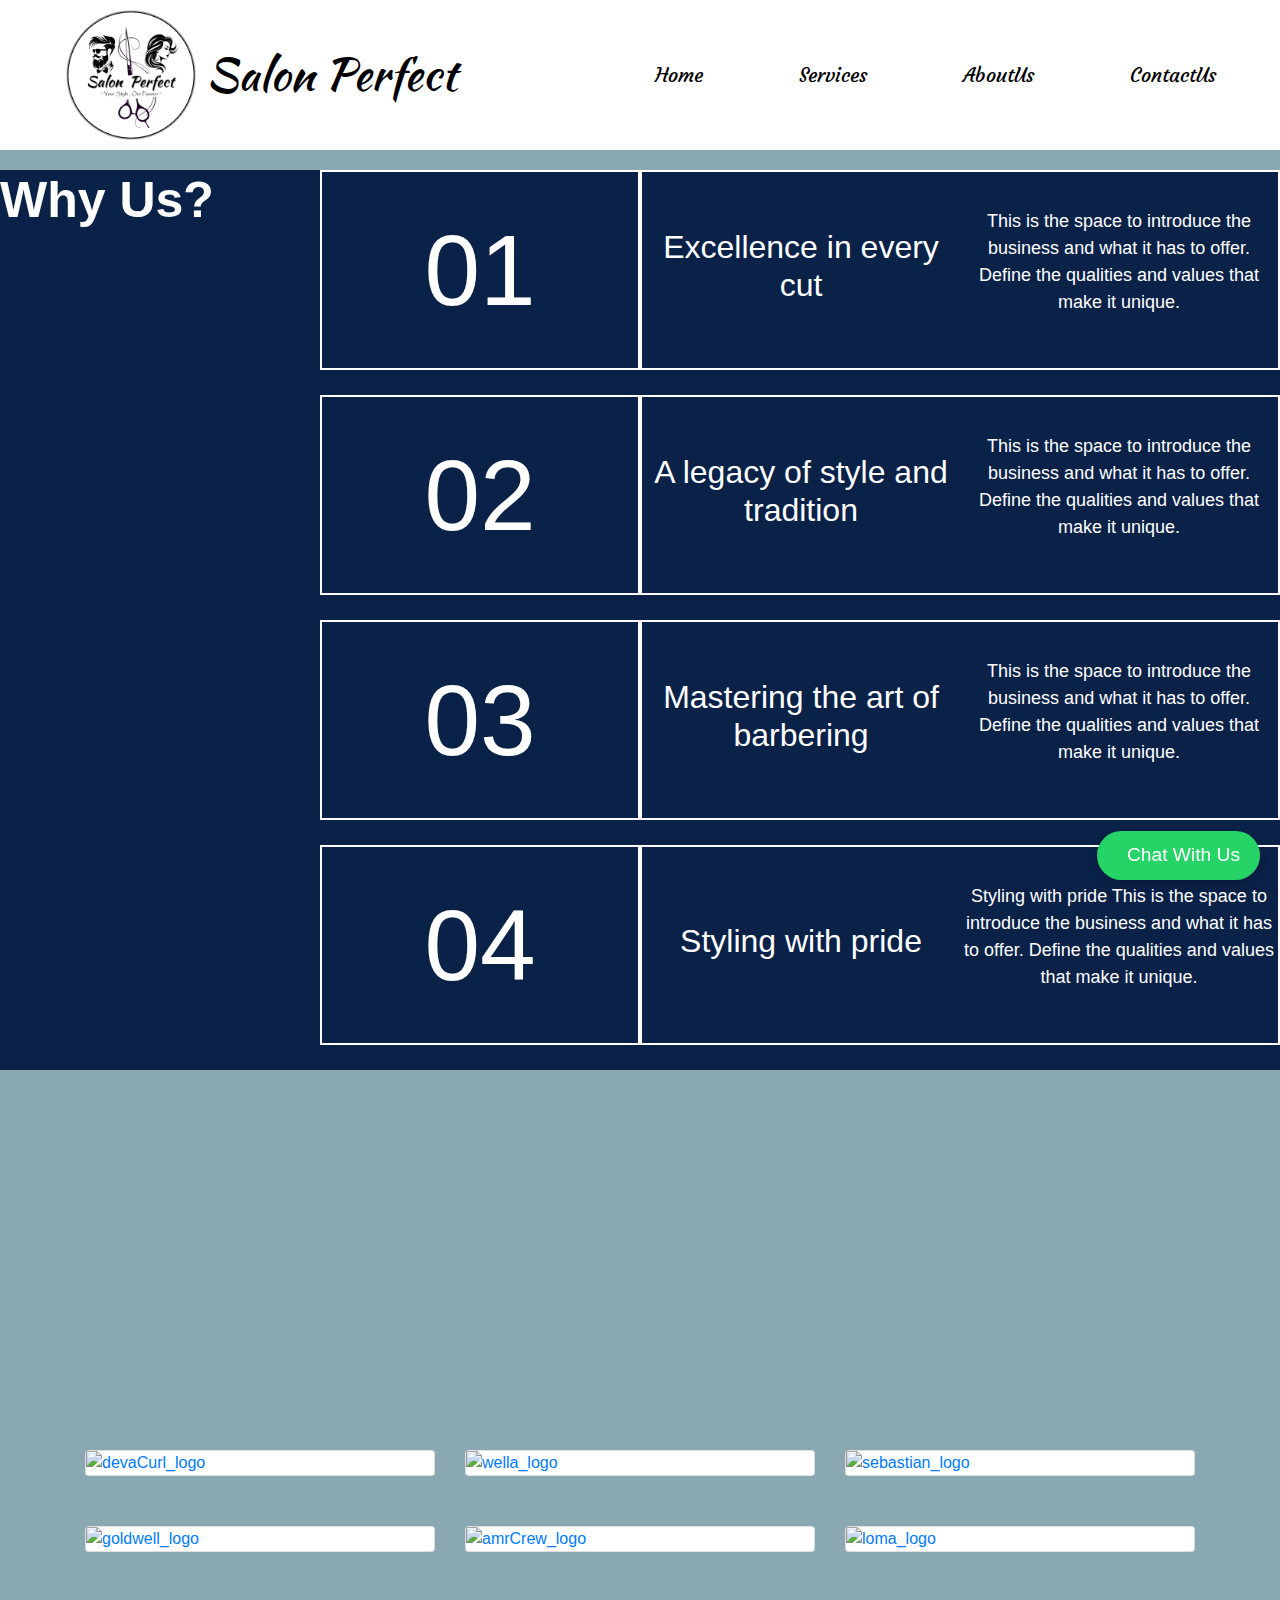
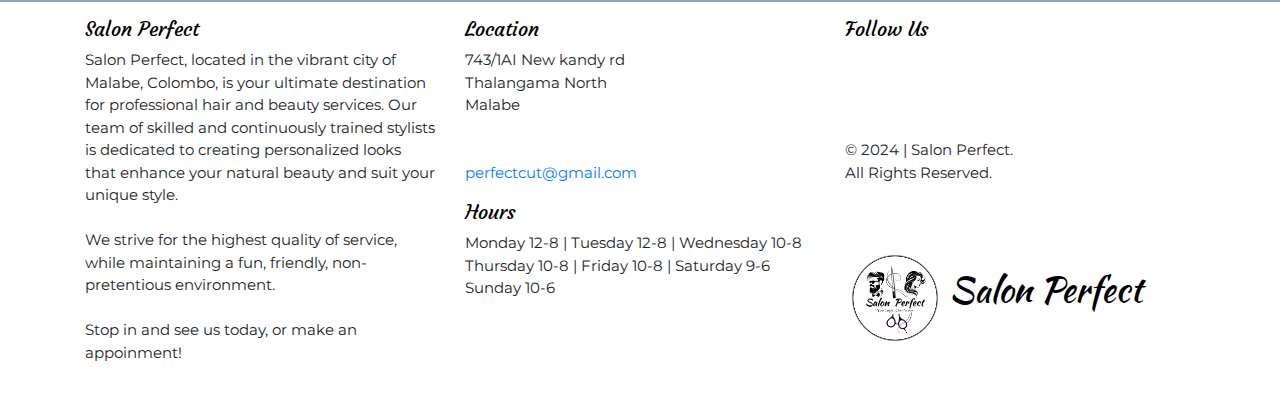
==== aboutUs.html @ 11c6fd95 "Updated by jathu 30th Nov" ====
<!DOCTYPE html>
<html lang="en">

<head>
    <meta charset="UTF-8">
    <meta name="viewport" content="width=device-width, initial-scale=1.0">
    <meta http-equiv="X-UA-Compatible" content="ie=edge">
    <link href="https://fonts.googleapis.com/css?family=Courgette|Kaushan+Script" rel="stylesheet">
    <link rel="stylesheet" href="https://use.fontawesome.com/releases/v5.3.1/css/all.css" integrity="sha384-mzrmE5qonljUremFsqc01SB46JvROS7bZs3IO2EmfFsd15uHvIt+Y8vEf7N7fWAU" crossorigin="anonymous">
    <link rel="stylesheet" href="hover.css" type="text/css" />
    <link rel="stylesheet" href="https://maxcdn.bootstrapcdn.com/bootstrap/4.0.0/css/bootstrap.min.css" integrity="sha384-Gn5384xqQ1aoWXA+058RXPxPg6fy4IWvTNh0E263XmFcJlSAwiGgFAW/dAiS6JXm" crossorigin="anonymous">
    <link rel="stylesheet" href="style.css" type="text/css" />
    <link href="https://fonts.googleapis.com/css?family=Montserrat" rel="stylesheet">
    <link rel="stylesheet" href="https://cdnjs.cloudflare.com/ajax/libs/font-awesome/6.7.1/css/all.min.css" integrity="sha512-5Hs3dF2AEPkpNAR7UiOHba+lRSJNeM2ECkwxUIxC1Q/FLycGTbNapWXB4tP889k5T5Ju8fs4b1P5z/iB4nMfSQ==" crossorigin="anonymous" referrerpolicy="no-referrer" />
    <!-- --icon -->
    <link rel="icon" href="images/SaloonLogo.png" type="image/x-icon">
    <title>Products | Salon Perfect</title>


    <style>
        .grid-container {
            display: grid;
            height: 100vh;
            grid-template-columns: 1fr 1fr 1fr 1fr;
            grid-template-rows: 1fr 1fr 1fr 1fr;
            grid-template-areas: 
                "heading1 number1 content1 para1"
                "heading1 number2 content2 para2"
                "heading1 number3 content3 para3"
                "heading1 number4 content4 para4";
            background-color:#0a2148 ;
            color: white;  
            grid-column: 1 / -1;
            
        
        }
        .box{
            border: 2px solid white;
            height: 200px;
            display: flex; /* Enable Flexbox */
            justify-content: center; /* Center horizontally */
            align-items: center; /* Center vertically */
            text-align: center; /* Center-align text */
        
            
        }
        #heading1 { 
            grid-area: heading1;
            background-color:#0a2148;
            font-size: xx-large;
            font-weight: bold;
        }
        /* style why us heading */
        #heading1 h1 {
    font-size: 50px;
    font-weight: bold;
    }
        #number1 { 
            grid-area: number1;
        
        }
        #number2 { grid-area: number2; }
        #number3 { grid-area: number3; 
            background-color:#0a2148 ;
        }
        #number4 { 
            grid-area: number4; 
            background-color:#0a2148 ;
        }
        #content1 { 
            grid-area: content1;
            border-right: none;
        }
        #content2 { 
            grid-area: content2; 
            border-right: none;
        }
        #content3 { 
            grid-area: content3; 
            border-right: none;
            background-color:#0a2148 ;
        }
        #content4 { 
            grid-area: content4; 
            border-right: none;
            background-color:#0a2148 ;
        }
        #para1 { 
            grid-area: para1;
            border-left: none;
            font-size:large;
        }
        #para2 { 
            grid-area: para2; 
            border-left: none;
            font-size:large;
        }
        #para3 { 
            grid-area: para3; 
            border-left: none;
            background-color:#0a2148 ;
            font-size:large;
        }
        #para4 { 
            grid-area: para4; 
            border-left: none;
            background-color:#0a2148 ;
            font-size:large;
        }
        .number{
            font-size: 100px;
            font-weight:lighter;
        }  
        @media only screen and (max-width: 550px) {
            .grid-container {
                display: grid;
                height: 100vh;
                grid-template-columns: 1fr 1fr;
                grid-template-rows: auto auto auto auto auto auto;
                grid-template-areas: 
                    "heading1 heading1"
                    "number1 content1"
                    "number1 para1"
                    "number2 content2"
                    "number2 para2"
                    "number3 content3"
                    "number3 para3"
                    "number4 content4"
                    "number4 para4";
            }
            
            
        }
        
        
            </style>



</head>

<body>
    <header>

        <nav class="navbar navbar-expand-md">
           <!-- changed by j -->
           <a class="navbar-brand d-flex align-items-center" href="#">
                <img src="images/SaloonLogo.png" alt="navIcon" class="img-fluid" style="width: 150px; height: auto;">
                <span class="ms-3 fs-4 fw-bold">Salon Perfect</span>
            </a>
            <button class="navbar-toggler" type="button" data-toggle="collapse" data-target="#collapsibleNavbar">
    <span class="fa fa-bars"></span>
  </button>
            <div class="collapse navbar-collapse" id="collapsibleNavbar">
                <ul class="navbar-nav">
                    <li class="nav-item">
                        <a class="nav-link" href="index.html">Home</a>
                    </li>
                    <li class="nav-item">
                        <a class="nav-link" href="services.html">Services</a>
                    </li>
                    <li class="nav-item">
                        <a class="nav-link" href="aboutUs.html">AboutUs</a>
                    </li>
                    <li class="nav-item">
                        <a class="nav-link" href="contac_us.html">ContactUs</a>
                    </li>
                </ul>
            </div>
        </nav>
    </header>

    <div class="spacer"></div>
    <main>
        <div class="container1">
           
            <div class="why-us">
                <div class="grid-container">
                    <!-- First Row -->
                    <div class="heading" id="heading1">
                        <h1>Why Us?</h1>
                    </div>
                        <div class="number box" id="number1">01</div>
                    
                    <div class="box content" id="content1">
                        <h2>Excellence in every cut</h2>
                       
                    </div>
                    <div class="box extra" id="para1">
                        <p>This is the space to introduce the business and what it has to offer. Define the qualities and values that make it unique.</p>
                    </div>
            
                    <!-- Second Row -->
                    
                        <div class="number box" id="number2">02</div>
                    
                    <div class="box content" id="content2">
                        <h2>A legacy of style and tradition</h2>
                       
                    </div>
                    <div class="box extra" id="para2">
                        <p>This is the space to introduce the business and what it has to offer. Define the qualities and values that make it unique.</p>
                    </div>
            
                    <!-- Third Row -->
                   
                    
                        <div class="number box" id="number3">03</div>
                   
                    <div class="box content" id="content3">
                        <h2>Mastering the art of barbering</h2>
                        
                    </div>
                    <div class="box extra" id="para3">
                        <p>This is the space to introduce the business and what it has to offer. Define the qualities and values that make it unique.</p>
                    </div>
        
                     <!-- Fourth Row -->
                  
                   
                    <div class="number box" id="number4">04</div>
                    
                    <div class="box content" id="content4">
                        <h2>Styling with pride</h2>
                        
                    </div>
                    <div class="box extra" id="para4">
                        <p>
                            Styling with pride
                            This is the space to introduce the business and what it has to offer. Define the qualities and values that make it unique.</p>
                    </div>
                </div>
            </div>
            
            <br><br><br><br><br><br><br><br><br><br><br><br><br><br><br>
        </div>
        <div class="container">
            <div class="row product_logo_row">
                <div class="col-sm-4">
                    <a class="card hvr-ripple-out product_logo" href="https://www.devacurl.com/" target="_blank">
		<img src="images/deva.jpg" alt="devaCurl_logo">
	</a>
                </div>
                <div class="col-sm-4">

                    <a class="card hvr-ripple-out product_logo " href="https://www.wella.com/professional/countryselector" target="_blank"> 
                              <img src="images/logo-wella.jpg" alt="wella_logo">
                              </a>

                </div>
                <div class="col-sm-4">

                    <a class="card hvr-ripple-out product_logo " href="https://www.sebastianprofessional.com/en-EN/home" target="_blank"> 
                              <img src="images/sebastianlogo.jpg" alt="sebastian_logo">
                              </a>

                </div>
            </div>
            <div class="row product_logo_row">
                <div class="col-sm-4">

                    <a class="card hvr-ripple-out product_logo " href="https://www.goldwell.us/" target="_blank">  
                              <img src="images/godwell.png" alt="goldwell_logo" >
                              </a>
                </div>
                <div class="col-sm-4">

                    <a class="card hvr-ripple-out product_logo " href="https://www.americancrew.com/" target="_blank"> 
                               <img src="images/american-crew-logo.jpg" alt="amrCrew_logo">
                               </a>
                </div>
                <div class="col-sm-4">

                    <a class="card hvr-ripple-out product_logo " href="https://www.lomahaircare.com/" target="_blank">
                                    <img src="images/Loma_Organic_Logo_b761.jpg" alt="loma_logo">
                                    </a>
                </div>
            </div>
        </div>
    </main>
    <footer>
        <div class="container block">
            <div class="row">
                <div class="footer-col footer-about col-sm">
                    <h5 class="footer-headding">Salon Perfect</h5>
                    <p class="footer-para">
                        Salon Perfect, located in the vibrant city of Malabe, Colombo, is your ultimate destination for professional hair and beauty services. Our team of skilled and continuously trained stylists is dedicated to creating personalized looks that enhance your natural beauty and suit your unique style.
                        <br /><br />We strive for the highest quality of service, while maintaining a fun, friendly, non-pretentious environment.<br /> <br />Stop in and see us today, or make an appoinment!</p>
                </div>
                <div class="footer-col col-sm">
                    <h5 class="footer-headding">Location</h5>
                    <p class="footer-para">743/1AI New kandy rd <br>
                        Thalangama North <br>
                        Malabe<br /><br />  <br /> <a href="mailto:saloonperfectweb@gmail.com"><i class="fa-regular fa-envelope"></i> perfectcut@gmail.com</a>
                    
                    </p>

                    <h5 class="footer-headding">Hours</h5>
                    <p class="footer-para">Monday 12-8 | Tuesday 12-8 | Wednesday 10-8 Thursday 10-8 | Friday 10-8 | Saturday 9-6 Sunday 10-6</p>

                </div>
                <div class="footer-col col-sm">
                    <h5 class="footer-headding">Follow Us</h5>
                    <a class="footer_social hvr-pop" href="https://www.facebook.com/salonPerfectmalabe?mibextid=ZbWKwL"><i class="fab fa-facebook-square"></i></a>
                    <a class="footer_social hvr-pop" href="www.tiktok.com/@salonperfectcut"><i class="fa-brands fa-tiktok"></i></i></a>
                    <a class="footer_social hvr-pop" href="https://www.instagram.com/salonperfect_?igsh=MWpzd2l6bmI1dXM5MA=="> <i class="fab fa-instagram"></i><br /></a>
                    <a class="footer_social hvr-pop" href="https://wa.me/94773802254" target="_blank"><i class="fab fa-whatsapp"></i></a><br />
                    <p class="footer-para">&copy; 2024 | Salon Perfect. <br> All Rights Reserved.</p><br /><br />
                    <img class="footer-img" src="images/SaloonLogo.png" alt="footrIcon" height="100px" width="100px">
                    <span id="footer-brand">Salon Perfect</span>
                </div>
            </div>
        </div>
        <a href="https://wa.me/94773802254" target="_blank" class="whatsapp-btn">
            <i class="fab fa-whatsapp"></i>  Chat With Us 
        </a>



    </footer>



    <script src="https://code.jquery.com/jquery-3.2.1.slim.min.js" integrity="sha384-KJ3o2DKtIkvYIK3UENzmM7KCkRr/rE9/Qpg6aAZGJwFDMVNA/GpGFF93hXpG5KkN" crossorigin="anonymous"></script>
    <script src="https://cdnjs.cloudflare.com/ajax/libs/popper.js/1.12.9/umd/popper.min.js" integrity="sha384-ApNbgh9B+Y1QKtv3Rn7W3mgPxhU9K/ScQsAP7hUibX39j7fakFPskvXusvfa0b4Q" crossorigin="anonymous"></script>
    <script src="https://maxcdn.bootstrapcdn.com/bootstrap/4.0.0/js/bootstrap.min.js" integrity="sha384-JZR6Spejh4U02d8jOt6vLEHfe/JQGiRRSQQxSfFWpi1MquVdAyjUar5+76PVCmYl" crossorigin="anonymous"></script>
</body>

</html>
---- style.css ----
.navbar {
    /* background: linear-gradient(to left, #231f20e6 15%, #d4af37,#eff1f3); */
    background: white;
    position: fixed;
    z-index: 2;
    width: 100%;
    height: 150px;
    display: flex;
    justify-content: space-between;
    

}
/* added by j */
@media (max-width: 767px) {
    .navbar-nav {
        flex-direction: column; 
        align-items: left; 
    }

    .navbar-nav .nav-item {
        margin-bottom: 10px; 
    }
}

/* Adjust for larger screen sizes */
@media (min-width: 768px) {
    .navbar-nav {
        flex-direction: row; 
        justify-content: flex-end; 
    }
}


/* old */


.try {
    margin-top: 30px;
    margin-bottom: 30px;
    max-width: 100%;
}


.spacer {
    width: 100%;
    height: 170px;
}

.navbar-brand {
    font-family: 'Kaushan Script', cursive;
    font-size: 45px;
    color: black;
    padding-left: 40px;
    margin-right: 300px;
}

.nav-link {
    font-family: 'Courgette', cursive;
    font-size: 20px;
    color: black;
    padding-left: 40px;
    padding-right: 40px;
}
.nav-link:hover {
    color: #007bff;
    background-color: rgba(0, 123, 255, 0.1);
    border-radius: 4px;
}


.nav-item {
    display: inline-block;
    padding: 10px;
    padding-left: 40px;
    padding-right: 40px;
}

body {
    background: #89A8B2;
}

/*.carousel-item img {*/

/*    margin: auto;*/

/*}*/

.section__carousel {
    margin-top: 30px;
    margin-bottom: 50px;
    padding-left: 40px;
    padding-right: 40px;
}

.carousel {
    width: 100%;
}


.section_about h4 {
    font-family: 'Courgette', cursive;
    /*font-size: 20px;*/
}

.section_about p {
    font-family: 'Montserrat', sans-serif;
}

.section_review h3 {
    font-family: 'Courgette', cursive;
    text-align: center;

}

.section_review h6 {
    font-family: 'Montserrat', sans-serif;
    text-align: center;
}

.review {
    padding-top: 20px;
    background-color: white;

}

.cust_review {
    padding-top: 30px;
    /*//padding-bottom: 30px;*/
    background-color: #f2d9f2;
    padding-left: 10px;
    padding-right: 10px;
}

.service-img-row {
    padding-top: 30px;
    padding-bottom: 20px;
}

.service-headding-row {
    font-family: 'Courgette', cursive;
    text-align: center;
    color: purple;
}

.service-table tr td {
    padding-top: 20px;
    padding-bottom: 8px;
    padding-right: 15px
}

.column1 {
    font-family: 'Montserrat', sans-serif;
}

.column2 {
    font-family: 'Courgette', cursive;
}

.p1,
.p2 {
    text-align: center;
}

.p1 {
    padding-top: 20px;
    font-family: 'Montserrat', sans-serif;
}

.p2 {
    font-family: 'Courgette', cursive;
}

.service-img-row img {
    max-width: 100%;
}

.product-img-row {
    padding-top: 30px;
    padding-bottom: 20px;
}

.product-img-row img {
    max-width: 100%;
}

.product-headding-row {
    font-family: 'Courgette', cursive;
    /*text-align: center;*/
    color: purple;
}

.product-para-row {
    padding-top: 20px;
    padding-bottom: 30px;
    font-family: 'Montserrat', sans-serif;
}

.product_logo_row .col-sm-4 {
    padding-top: 0px;
    padding-bottom: 0px;
    margin-top: 20Px;
    margin-bottom: 30px
}

.product_logo img {
    max-width: 100%;
}

.contact-headding-row {

    font-family: 'Courgette', cursive;
    color: purple;
    padding-top: 30px;
}

.contact-headding-row img {
    max-width: 100%;
}

.contact-headding-row p {
    padding-top: 30px;
    font-family: 'Montserrat', sans-serif;
    font-size: 15px;
}

.cont-headding {
    padding-top: 20px;
}

.contact-form-row {
    padding-top: 30px;
    font-family: 'Montserrat', sans-serif;
    font-size: 15px;
    padding-bottom: 20px;
}

iframe {
    padding: 20px;
}

.hours {
    padding-top: 30px;
    padding-left: 40px;


}

.hours h5,
.location h5 {
    font-family: 'Courgette', cursive;
}

.location {
    padding-top: 30px;
    /*padding-left: 20px;*/
}

.formfill {
    padding-top: 30px;
    padding-left: 20px;

}



footer {
    margin-top: 20px;
    /* background: linear-gradient(to left,  #231f20e6 15%, #d4af37,#eff1f3); */
    background: white;
}


.footer_social {
    color: purple;
    font-size: 30px;
    padding: 5px;
    /*padding-top:10px;*/
}

.footer-col {
    text-align: left;
    padding: 15px;
}

#footer-brand {
    font-family: 'Kaushan Script', cursive;
    font-size: 35px;
    color: black;
}

.footer-headding {
    font-family: 'Courgette', cursive;
    font-size: 20px;
    color: black;
}

.footer-para {
    font-family: 'Montserrat', sans-serif;
    font-size: 15px
}




@media only screen and (max-width: 1024px) {

    .nav-item {
        display: inline-block;
        padding: 10px;
        padding-left: 20px;
        padding-right: 20px;
    }
    .spacer {

        height: 170px;
    }
    .navbar-brand {

        padding-left: 15px;
    }

}

@media only screen and (max-width: 768px) {

    .nav-item {
        display: inline-block;
        padding: 10px;
        padding-left: 10px;
        padding-right: 10px;
    }

    .navbar-brand {
        font-size: 38px;
    }
    .navbar-brand img {
        max-width: 30%;

    }
    .navbar-brand {

        padding-left: 5px;
    }
    #footer-brand {
        font-size: 35px;

    }
    .footer-img {
        display: none;
    }
    

}

@media only screen and (max-width: 479px) {
    .navbar-brand {
        font-size: 30px;
    }
    .navbar-brand img {
        max-width: 23%;
        /*display: none;*/
    }

    .navbar-brand {
        padding-left: 5px;
    }
    .footer-about {
        display: none;
    }
    .footer-img {
        display: none;
    }
    #footer-brand {
        /*font-size: 30px;*/
        display: none;
    }
    .spacer {

        height: 116px;
    }
}
/* WhatsApp Button */
.whatsapp-btn {
    position: fixed;
    bottom: 20px;
    right: 20px;
    background-color: #25d366;
    color: #fff;
    font-size: 1.2rem;
    font-family: 'Poppins', sans-serif;
    font-weight: 500;
    text-decoration: none;
    border-radius: 50px;
    padding: 10px 20px;
    box-shadow: 0 4px 10px rgba(0, 0, 0, 0.2);
    display: flex;
    align-items: center;
    transition: background-color 0.3s ease, transform 0.3s ease;
}

.whatsapp-btn i {
    margin-right: 10px;
    font-size: 1.5rem;
}

.whatsapp-btn:hover {
    background-color: #1ebe57;
    transform: scale(1.1);
}

@media (max-width: 768px) {
    .whatsapp-btn {
        font-size: 1rem;
        padding: 8px 15px;
    }

    .whatsapp-btn i {
        margin-right: 5px;
        font-size: 1.2rem;
    }
}
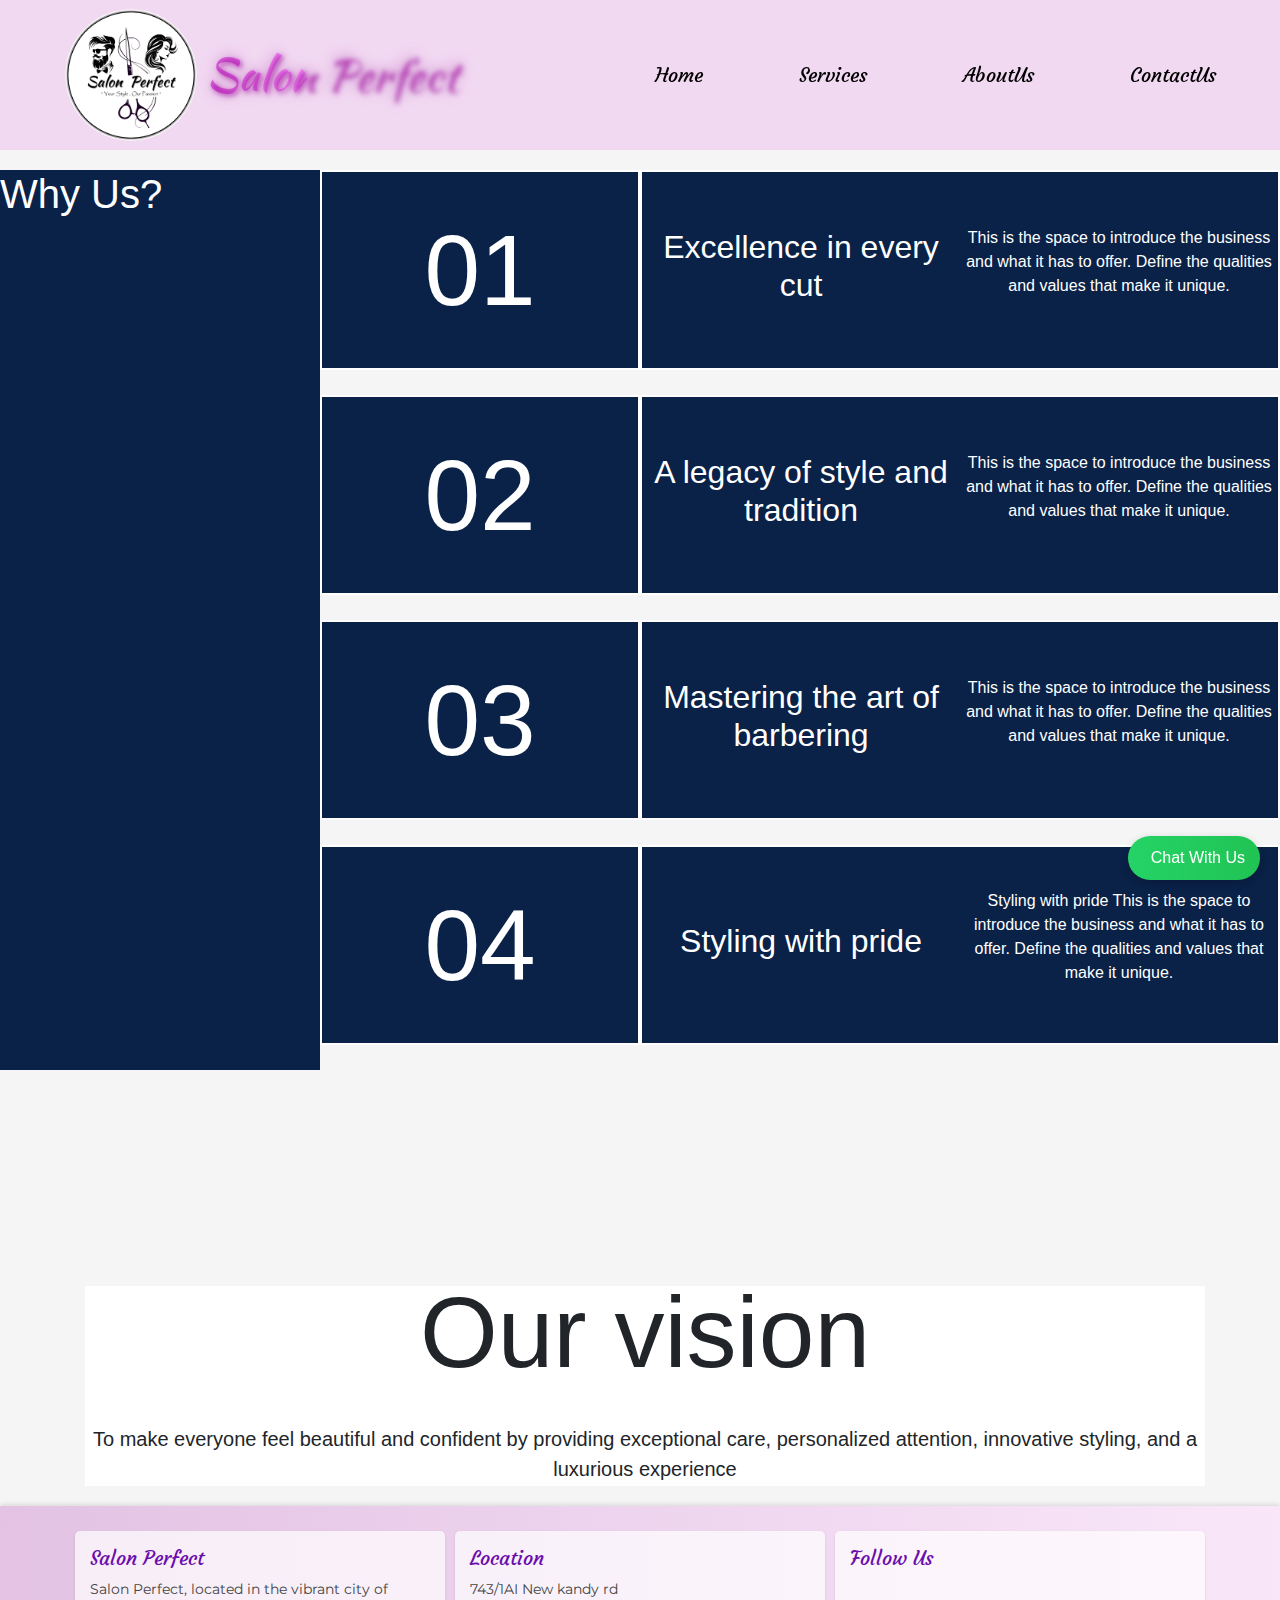
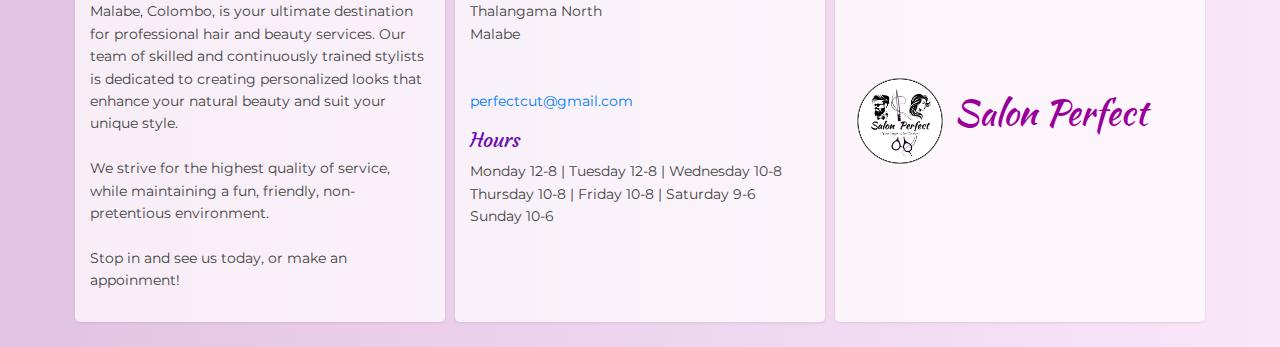
==== commit bdfb8e16: "added vision" ====
--- a/aboutUs.html
+++ b/aboutUs.html
@@ -14,7 +14,7 @@
     <link rel="stylesheet" href="https://cdnjs.cloudflare.com/ajax/libs/font-awesome/6.7.1/css/all.min.css" integrity="sha512-5Hs3dF2AEPkpNAR7UiOHba+lRSJNeM2ECkwxUIxC1Q/FLycGTbNapWXB4tP889k5T5Ju8fs4b1P5z/iB4nMfSQ==" crossorigin="anonymous" referrerpolicy="no-referrer" />
     <!-- --icon -->
     <link rel="icon" href="images/SaloonLogo.png" type="image/x-icon">
-    <title>Products | Salon Perfect</title>
+    <title>aboutUS | Salon Perfect</title>
 
 
     <style>
@@ -28,9 +28,7 @@
                 "heading1 number2 content2 para2"
                 "heading1 number3 content3 para3"
                 "heading1 number4 content4 para4";
-            background-color:#0a2148 ;
             color: white;  
-            grid-column: 1 / -1;
             
         
         }
@@ -41,32 +39,23 @@
             justify-content: center; /* Center horizontally */
             align-items: center; /* Center vertically */
             text-align: center; /* Center-align text */
-        
+            background-color:#0a2148;
             
         }
         #heading1 { 
             grid-area: heading1;
-            background-color:#0a2148;
-            font-size: xx-large;
-            font-weight: bold;
-        }
-        /* style why us heading */
-        #heading1 h1 {
-    font-size: 50px;
-    font-weight: bold;
-    }
+            grid-area: heading1;
+                    background-color:#0a2148;
+                    font-size:100px;
+                    font-weight: bold;
+        }
         #number1 { 
             grid-area: number1;
         
         }
         #number2 { grid-area: number2; }
-        #number3 { grid-area: number3; 
-            background-color:#0a2148 ;
-        }
-        #number4 { 
-            grid-area: number4; 
-            background-color:#0a2148 ;
-        }
+        #number3 { grid-area: number3; }
+        #number4 { grid-area: number4; }
         #content1 { 
             grid-area: content1;
             border-right: none;
@@ -78,39 +67,48 @@
         #content3 { 
             grid-area: content3; 
             border-right: none;
-            background-color:#0a2148 ;
         }
         #content4 { 
             grid-area: content4; 
             border-right: none;
-            background-color:#0a2148 ;
         }
         #para1 { 
             grid-area: para1;
             border-left: none;
-            font-size:large;
         }
         #para2 { 
             grid-area: para2; 
             border-left: none;
-            font-size:large;
         }
         #para3 { 
             grid-area: para3; 
             border-left: none;
-            background-color:#0a2148 ;
-            font-size:large;
         }
         #para4 { 
             grid-area: para4; 
             border-left: none;
-            background-color:#0a2148 ;
-            font-size:large;
         }
         .number{
             font-size: 100px;
-            font-weight:lighter;
-        }  
+            font-weight: lighter;
+        }
+.container .vision{
+    height: 200px; /* Full viewport height */
+    margin: 0;
+    background-color: white;
+    width: 1120px;
+    display: flex;
+    justify-content: center; /* Centers the container horizontally */
+    align-items: center; /* Centers the container vertically */
+    flex-direction: column;
+}
+.container .vision h2{
+    font-size: 100px;
+}
+.container .vision p{
+    font-size: 20px;
+    text-align: center;
+}        
         @media only screen and (max-width: 550px) {
             .grid-container {
                 display: grid;
@@ -120,17 +118,24 @@
                 grid-template-areas: 
                     "heading1 heading1"
                     "number1 content1"
-                    "number1 para1"
+                    "para1 para1"
                     "number2 content2"
-                    "number2 para2"
+                    "para2 para2"
                     "number3 content3"
-                    "number3 para3"
+                    "para3 para3"
                     "number4 content4"
-                    "number4 para4";
+                    "para4 para4";
             }
             
             
         }
+        
+        
+        
+        
+        
+        
+        
         
         
             </style>
@@ -232,50 +237,13 @@
                 </div>
             </div>
             
-            <br><br><br><br><br><br><br><br><br><br><br><br><br><br><br>
+            <br><br><br><br><br><br><br><br><br>
         </div>
         <div class="container">
-            <div class="row product_logo_row">
-                <div class="col-sm-4">
-                    <a class="card hvr-ripple-out product_logo" href="https://www.devacurl.com/" target="_blank">
-		<img src="images/deva.jpg" alt="devaCurl_logo">
-	</a>
-                </div>
-                <div class="col-sm-4">
-
-                    <a class="card hvr-ripple-out product_logo " href="https://www.wella.com/professional/countryselector" target="_blank"> 
-                              <img src="images/logo-wella.jpg" alt="wella_logo">
-                              </a>
-
-                </div>
-                <div class="col-sm-4">
-
-                    <a class="card hvr-ripple-out product_logo " href="https://www.sebastianprofessional.com/en-EN/home" target="_blank"> 
-                              <img src="images/sebastianlogo.jpg" alt="sebastian_logo">
-                              </a>
-
-                </div>
-            </div>
-            <div class="row product_logo_row">
-                <div class="col-sm-4">
-
-                    <a class="card hvr-ripple-out product_logo " href="https://www.goldwell.us/" target="_blank">  
-                              <img src="images/godwell.png" alt="goldwell_logo" >
-                              </a>
-                </div>
-                <div class="col-sm-4">
-
-                    <a class="card hvr-ripple-out product_logo " href="https://www.americancrew.com/" target="_blank"> 
-                               <img src="images/american-crew-logo.jpg" alt="amrCrew_logo">
-                               </a>
-                </div>
-                <div class="col-sm-4">
-
-                    <a class="card hvr-ripple-out product_logo " href="https://www.lomahaircare.com/" target="_blank">
-                                    <img src="images/Loma_Organic_Logo_b761.jpg" alt="loma_logo">
-                                    </a>
-                </div>
-            </div>
+           <div class="vision">
+                <h2>Our vision</h2><br>
+            <p>To make everyone feel beautiful and confident by providing exceptional care, personalized attention, innovative styling, and a luxurious experience</p>
+           </div>
         </div>
     </main>
     <footer>
@@ -303,9 +271,7 @@
                     <h5 class="footer-headding">Follow Us</h5>
                     <a class="footer_social hvr-pop" href="https://www.facebook.com/salonPerfectmalabe?mibextid=ZbWKwL"><i class="fab fa-facebook-square"></i></a>
                     <a class="footer_social hvr-pop" href="www.tiktok.com/@salonperfectcut"><i class="fa-brands fa-tiktok"></i></i></a>
-                    <a class="footer_social hvr-pop" href="https://www.instagram.com/salonperfect_?igsh=MWpzd2l6bmI1dXM5MA=="> <i class="fab fa-instagram"></i><br /></a>
-                    <a class="footer_social hvr-pop" href="https://wa.me/94773802254" target="_blank"><i class="fab fa-whatsapp"></i></a><br />
-                    <p class="footer-para">&copy; 2024 | Salon Perfect. <br> All Rights Reserved.</p><br /><br />
+                    <a class="footer_social hvr-pop" href="https://www.instagram.com/salonperfect_?igsh=MWpzd2l6bmI1dXM5MA=="> <i class="fab fa-instagram"></i><br /></a><br /><br />
                     <img class="footer-img" src="images/SaloonLogo.png" alt="footrIcon" height="100px" width="100px">
                     <span id="footer-brand">Salon Perfect</span>
                 </div>
--- a/style.css
+++ b/style.css
@@ -1,6 +1,6 @@
 .navbar {
     /* background: linear-gradient(to left, #231f20e6 15%, #d4af37,#eff1f3); */
-    background: white;
+    background: #f2d9f2 ;
     position: fixed;
     z-index: 2;
     width: 100%;
@@ -49,10 +49,26 @@
 .navbar-brand {
     font-family: 'Kaushan Script', cursive;
     font-size: 45px;
-    color: black;
+    color: #990099;
     padding-left: 40px;
     margin-right: 300px;
-}
+    text-shadow: 2px 2px 5px rgba(153, 0, 153, 0.6), 0 0 15px rgba(153, 0, 153, 0.4);
+    background: linear-gradient(90deg, #990099, #ff99ff);
+    -webkit-background-clip: text; 
+    -webkit-text-fill-color: transparent; 
+    color: transparent; 
+    background-clip: text; 
+    
+    transition: letter-spacing 0.4s ease, text-shadow 0.4s ease;
+}
+
+
+.navbar-brand:hover {
+   
+    letter-spacing: 3px;
+    text-shadow: 2px 2px 10px rgba(153, 0, 153, 0.8), 0 0 20px rgba(255, 153, 255, 0.7);
+}
+
 
 .nav-link {
     font-family: 'Courgette', cursive;
@@ -62,10 +78,15 @@
     padding-right: 40px;
 }
 .nav-link:hover {
-    color: #007bff;
-    background-color: rgba(0, 123, 255, 0.1);
-    border-radius: 4px;
-}
+    color: #ad3aaf;
+    background-color: rgba(118, 141, 148, 0.258);
+    border-radius: 100px;
+    text-shadow: 0 0 10px #ad3aaf, 0 0 20px #ad3aaf;
+    transform: scale(1.1);
+    box-shadow: 0 4px 8px rgba(173, 58, 175, 0.4);
+    transition: all 0.3s ease-in-out;
+}
+
 
 
 .nav-item {
@@ -76,7 +97,7 @@
 }
 
 body {
-    background: #89A8B2;
+    background:  #F5F5F5 ;
 }
 
 /*.carousel-item img {*/
@@ -265,157 +286,116 @@
 
 footer {
     margin-top: 20px;
-    /* background: linear-gradient(to left,  #231f20e6 15%, #d4af37,#eff1f3); */
-    background: white;
-}
-
+    background: linear-gradient(to right, #e3c2e3, #f9e7f9);
+    padding: 20px 0;
+    border: none; /* Removes the line between footer and body */
+    box-shadow: 0 -2px 4px rgba(0, 0, 0, 0.1); /* Subtle shadow for separation */
+}
 
 .footer_social {
-    color: purple;
+    color: #6a0dad;
     font-size: 30px;
     padding: 5px;
-    /*padding-top:10px;*/
+    transition: transform 0.3s ease, color 0.3s ease;
+}
+
+.footer_social:hover {
+    color: #990099;
+    transform: scale(1.1);
 }
 
 .footer-col {
     text-align: left;
     padding: 15px;
+    margin: 5px; /* Adds subtle spacing between containers */
+    background-color: rgba(255, 255, 255, 0.7);
+    border-radius: 5px;
+    box-shadow: 0 1px 3px rgba(0, 0, 0, 0.1); /* Subtle shadow */
+    transition: transform 0.3s ease, background-color 0.3s ease;
+}
+
+.footer-col:hover {
+    background-color: #f9e7f9;
+    transform: translateY(-3px); /* Small hover effect */
 }
 
 #footer-brand {
     font-family: 'Kaushan Script', cursive;
     font-size: 35px;
-    color: black;
+    color: #990099;
 }
 
 .footer-headding {
     font-family: 'Courgette', cursive;
     font-size: 20px;
-    color: black;
+    color: #6a0dad;
+    margin-bottom: 8px;
 }
 
 .footer-para {
     font-family: 'Montserrat', sans-serif;
-    font-size: 15px
-}
-
-
-
-
-@media only screen and (max-width: 1024px) {
-
-    .nav-item {
-        display: inline-block;
-        padding: 10px;
-        padding-left: 20px;
-        padding-right: 20px;
-    }
-    .spacer {
-
-        height: 170px;
-    }
-    .navbar-brand {
-
-        padding-left: 15px;
-    }
-
-}
-
-@media only screen and (max-width: 768px) {
-
-    .nav-item {
-        display: inline-block;
-        padding: 10px;
-        padding-left: 10px;
-        padding-right: 10px;
-    }
-
-    .navbar-brand {
-        font-size: 38px;
-    }
-    .navbar-brand img {
-        max-width: 30%;
-
-    }
-    .navbar-brand {
-
-        padding-left: 5px;
-    }
-    #footer-brand {
-        font-size: 35px;
-
-    }
-    .footer-img {
-        display: none;
-    }
-    
-
-}
-
-@media only screen and (max-width: 479px) {
-    .navbar-brand {
-        font-size: 30px;
-    }
-    .navbar-brand img {
-        max-width: 23%;
-        /*display: none;*/
-    }
-
-    .navbar-brand {
-        padding-left: 5px;
-    }
-    .footer-about {
-        display: none;
-    }
-    .footer-img {
-        display: none;
-    }
-    #footer-brand {
-        /*font-size: 30px;*/
-        display: none;
-    }
-    .spacer {
-
-        height: 116px;
-    }
-}
-/* WhatsApp Button */
+    font-size: 14px;
+    line-height: 1.6;
+    color: #444;
+}
+
 .whatsapp-btn {
     position: fixed;
     bottom: 20px;
     right: 20px;
-    background-color: #25d366;
+    background: linear-gradient(to right, #25d366, #20c354);
     color: #fff;
-    font-size: 1.2rem;
+    font-size: 1rem;
     font-family: 'Poppins', sans-serif;
     font-weight: 500;
     text-decoration: none;
     border-radius: 50px;
-    padding: 10px 20px;
-    box-shadow: 0 4px 10px rgba(0, 0, 0, 0.2);
+    padding: 10px 15px;
+    box-shadow: 0 3px 8px rgba(0, 0, 0, 0.2);
     display: flex;
     align-items: center;
-    transition: background-color 0.3s ease, transform 0.3s ease;
+    transition: transform 0.3s ease, box-shadow 0.3s ease;
 }
 
 .whatsapp-btn i {
-    margin-right: 10px;
-    font-size: 1.5rem;
+    margin-right: 8px;
+    font-size: 1.3rem;
 }
 
 .whatsapp-btn:hover {
-    background-color: #1ebe57;
     transform: scale(1.1);
-}
-
-@media (max-width: 768px) {
+    box-shadow: 0 5px 12px rgba(0, 0, 0, 0.3);
+}
+
+/* Responsive Styles */
+@media only screen and (max-width: 768px) {
+    .footer-col {
+        margin: 5px; /* Maintain subtle spacing on smaller screens */
+    }
+
     .whatsapp-btn {
-        font-size: 1rem;
-        padding: 8px 15px;
+        font-size: 0.9rem;
+        padding: 8px 12px;
     }
 
     .whatsapp-btn i {
         margin-right: 5px;
-        font-size: 1.2rem;
-    }
-}
+        font-size: 1.1rem;
+    }
+}
+
+@media only screen and (max-width: 479px) {
+    .footer-col {
+        padding: 10px;
+        margin: 5px; /* Consistent spacing */
+    }
+
+    #footer-brand {
+        font-size: 30px;
+    }
+
+    .whatsapp-btn {
+        font-size: 0.8rem;
+        padding: 6px 10px;
+    }
+}
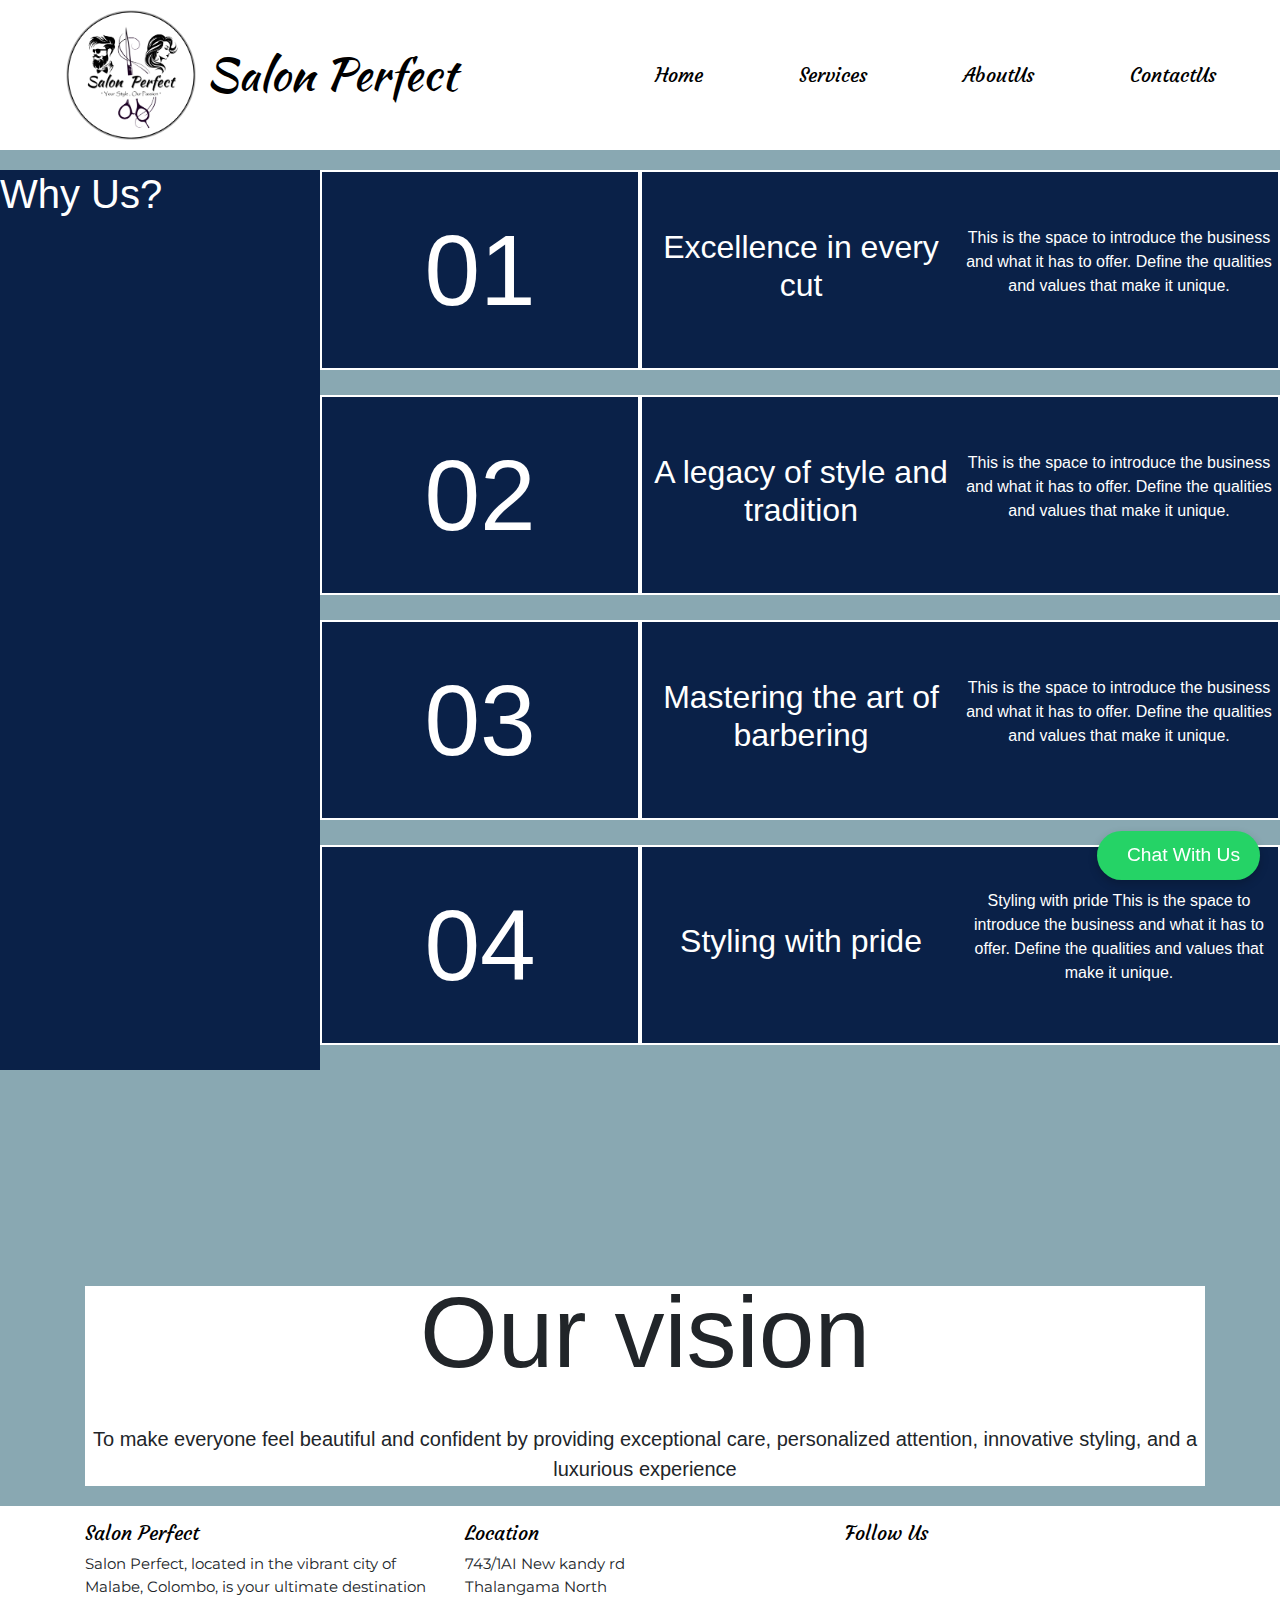
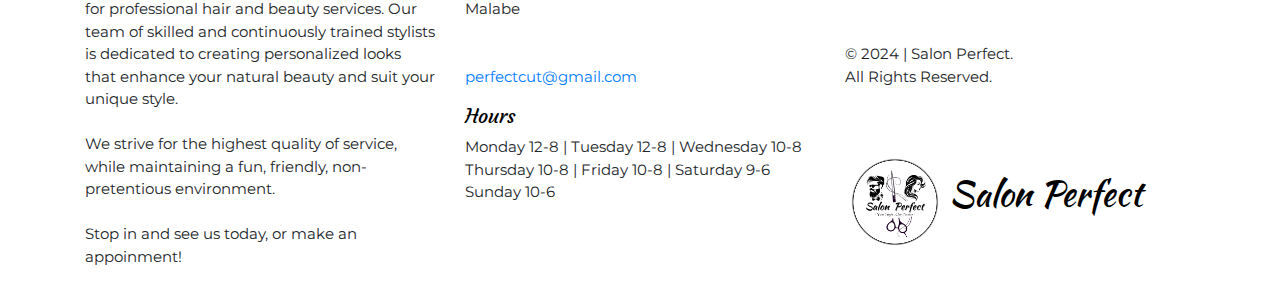
==== commit 9f08a9cb: "Merge pull request #3 from yasickogul/yasic" ====
--- a/aboutUs.html
+++ b/aboutUs.html
@@ -142,6 +142,7 @@
 
 
 
+
 </head>
 
 <body>
@@ -271,7 +272,9 @@
                     <h5 class="footer-headding">Follow Us</h5>
                     <a class="footer_social hvr-pop" href="https://www.facebook.com/salonPerfectmalabe?mibextid=ZbWKwL"><i class="fab fa-facebook-square"></i></a>
                     <a class="footer_social hvr-pop" href="www.tiktok.com/@salonperfectcut"><i class="fa-brands fa-tiktok"></i></i></a>
-                    <a class="footer_social hvr-pop" href="https://www.instagram.com/salonperfect_?igsh=MWpzd2l6bmI1dXM5MA=="> <i class="fab fa-instagram"></i><br /></a><br /><br />
+                    <a class="footer_social hvr-pop" href="https://www.instagram.com/salonperfect_?igsh=MWpzd2l6bmI1dXM5MA=="> <i class="fab fa-instagram"></i><br /></a>
+                    <a class="footer_social hvr-pop" href="https://wa.me/94773802254" target="_blank"><i class="fab fa-whatsapp"></i></a><br />
+                    <p class="footer-para">&copy; 2024 | Salon Perfect. <br> All Rights Reserved.</p><br /><br />
                     <img class="footer-img" src="images/SaloonLogo.png" alt="footrIcon" height="100px" width="100px">
                     <span id="footer-brand">Salon Perfect</span>
                 </div>
--- a/style.css
+++ b/style.css
@@ -1,6 +1,6 @@
 .navbar {
     /* background: linear-gradient(to left, #231f20e6 15%, #d4af37,#eff1f3); */
-    background: #f2d9f2 ;
+    background: white;
     position: fixed;
     z-index: 2;
     width: 100%;
@@ -22,16 +22,8 @@
     }
 }
 
-/* Adjust for larger screen sizes */
-@media (min-width: 768px) {
-    .navbar-nav {
-        flex-direction: row; 
-        justify-content: flex-end; 
-    }
-}
-
-
-/* old */
+
+
 
 
 .try {
@@ -49,26 +41,10 @@
 .navbar-brand {
     font-family: 'Kaushan Script', cursive;
     font-size: 45px;
-    color: #990099;
+    color: black;
     padding-left: 40px;
     margin-right: 300px;
-    text-shadow: 2px 2px 5px rgba(153, 0, 153, 0.6), 0 0 15px rgba(153, 0, 153, 0.4);
-    background: linear-gradient(90deg, #990099, #ff99ff);
-    -webkit-background-clip: text; 
-    -webkit-text-fill-color: transparent; 
-    color: transparent; 
-    background-clip: text; 
-    
-    transition: letter-spacing 0.4s ease, text-shadow 0.4s ease;
-}
-
-
-.navbar-brand:hover {
-   
-    letter-spacing: 3px;
-    text-shadow: 2px 2px 10px rgba(153, 0, 153, 0.8), 0 0 20px rgba(255, 153, 255, 0.7);
-}
-
+}
 
 .nav-link {
     font-family: 'Courgette', cursive;
@@ -78,15 +54,10 @@
     padding-right: 40px;
 }
 .nav-link:hover {
-    color: #ad3aaf;
-    background-color: rgba(118, 141, 148, 0.258);
-    border-radius: 100px;
-    text-shadow: 0 0 10px #ad3aaf, 0 0 20px #ad3aaf;
-    transform: scale(1.1);
-    box-shadow: 0 4px 8px rgba(173, 58, 175, 0.4);
-    transition: all 0.3s ease-in-out;
-}
-
+    color: #007bff;
+    background-color: rgba(0, 123, 255, 0.1);
+    border-radius: 4px;
+}
 
 
 .nav-item {
@@ -97,7 +68,7 @@
 }
 
 body {
-    background:  #F5F5F5 ;
+    background: #89A8B2;
 }
 
 /*.carousel-item img {*/
@@ -286,116 +257,157 @@
 
 footer {
     margin-top: 20px;
-    background: linear-gradient(to right, #e3c2e3, #f9e7f9);
-    padding: 20px 0;
-    border: none; /* Removes the line between footer and body */
-    box-shadow: 0 -2px 4px rgba(0, 0, 0, 0.1); /* Subtle shadow for separation */
-}
+    /* background: linear-gradient(to left,  #231f20e6 15%, #d4af37,#eff1f3); */
+    background: white;
+}
+
 
 .footer_social {
-    color: #6a0dad;
+    color: purple;
     font-size: 30px;
     padding: 5px;
-    transition: transform 0.3s ease, color 0.3s ease;
-}
-
-.footer_social:hover {
-    color: #990099;
-    transform: scale(1.1);
+    /*padding-top:10px;*/
 }
 
 .footer-col {
     text-align: left;
     padding: 15px;
-    margin: 5px; /* Adds subtle spacing between containers */
-    background-color: rgba(255, 255, 255, 0.7);
-    border-radius: 5px;
-    box-shadow: 0 1px 3px rgba(0, 0, 0, 0.1); /* Subtle shadow */
-    transition: transform 0.3s ease, background-color 0.3s ease;
-}
-
-.footer-col:hover {
-    background-color: #f9e7f9;
-    transform: translateY(-3px); /* Small hover effect */
 }
 
 #footer-brand {
     font-family: 'Kaushan Script', cursive;
     font-size: 35px;
-    color: #990099;
+    color: black;
 }
 
 .footer-headding {
     font-family: 'Courgette', cursive;
     font-size: 20px;
-    color: #6a0dad;
-    margin-bottom: 8px;
+    color: black;
 }
 
 .footer-para {
     font-family: 'Montserrat', sans-serif;
-    font-size: 14px;
-    line-height: 1.6;
-    color: #444;
-}
-
+    font-size: 15px
+}
+
+
+
+
+@media only screen and (max-width: 1024px) {
+
+    .nav-item {
+        display: inline-block;
+        padding: 10px;
+        padding-left: 20px;
+        padding-right: 20px;
+    }
+    .spacer {
+
+        height: 170px;
+    }
+    .navbar-brand {
+
+        padding-left: 15px;
+    }
+
+}
+
+@media only screen and (max-width: 768px) {
+
+    .nav-item {
+        display: inline-block;
+        padding: 10px;
+        padding-left: 10px;
+        padding-right: 10px;
+    }
+
+    .navbar-brand {
+        font-size: 38px;
+    }
+    .navbar-brand img {
+        max-width: 30%;
+
+    }
+    .navbar-brand {
+
+        padding-left: 5px;
+    }
+    #footer-brand {
+        font-size: 35px;
+
+    }
+    .footer-img {
+        display: none;
+    }
+    
+
+}
+
+@media only screen and (max-width: 479px) {
+    .navbar-brand {
+        font-size: 30px;
+    }
+    .navbar-brand img {
+        max-width: 23%;
+        /*display: none;*/
+    }
+
+    .navbar-brand {
+        padding-left: 5px;
+    }
+    .footer-about {
+        display: none;
+    }
+    .footer-img {
+        display: none;
+    }
+    #footer-brand {
+        /*font-size: 30px;*/
+        display: none;
+    }
+    .spacer {
+
+        height: 116px;
+    }
+}
+/* WhatsApp Button */
 .whatsapp-btn {
     position: fixed;
     bottom: 20px;
     right: 20px;
-    background: linear-gradient(to right, #25d366, #20c354);
+    background-color: #25d366;
     color: #fff;
-    font-size: 1rem;
+    font-size: 1.2rem;
     font-family: 'Poppins', sans-serif;
     font-weight: 500;
     text-decoration: none;
     border-radius: 50px;
-    padding: 10px 15px;
-    box-shadow: 0 3px 8px rgba(0, 0, 0, 0.2);
+    padding: 10px 20px;
+    box-shadow: 0 4px 10px rgba(0, 0, 0, 0.2);
     display: flex;
     align-items: center;
-    transition: transform 0.3s ease, box-shadow 0.3s ease;
+    transition: background-color 0.3s ease, transform 0.3s ease;
 }
 
 .whatsapp-btn i {
-    margin-right: 8px;
-    font-size: 1.3rem;
+    margin-right: 10px;
+    font-size: 1.5rem;
 }
 
 .whatsapp-btn:hover {
+    background-color: #1ebe57;
     transform: scale(1.1);
-    box-shadow: 0 5px 12px rgba(0, 0, 0, 0.3);
-}
-
-/* Responsive Styles */
-@media only screen and (max-width: 768px) {
-    .footer-col {
-        margin: 5px; /* Maintain subtle spacing on smaller screens */
-    }
-
+}
+
+@media (max-width: 768px) {
     .whatsapp-btn {
-        font-size: 0.9rem;
-        padding: 8px 12px;
+        font-size: 1rem;
+        padding: 8px 15px;
     }
 
     .whatsapp-btn i {
         margin-right: 5px;
-        font-size: 1.1rem;
-    }
-}
-
-@media only screen and (max-width: 479px) {
-    .footer-col {
-        padding: 10px;
-        margin: 5px; /* Consistent spacing */
-    }
-
-    #footer-brand {
-        font-size: 30px;
-    }
-
-    .whatsapp-btn {
-        font-size: 0.8rem;
-        padding: 6px 10px;
-    }
-}
+        font-size: 1.2rem;
+    }
+}
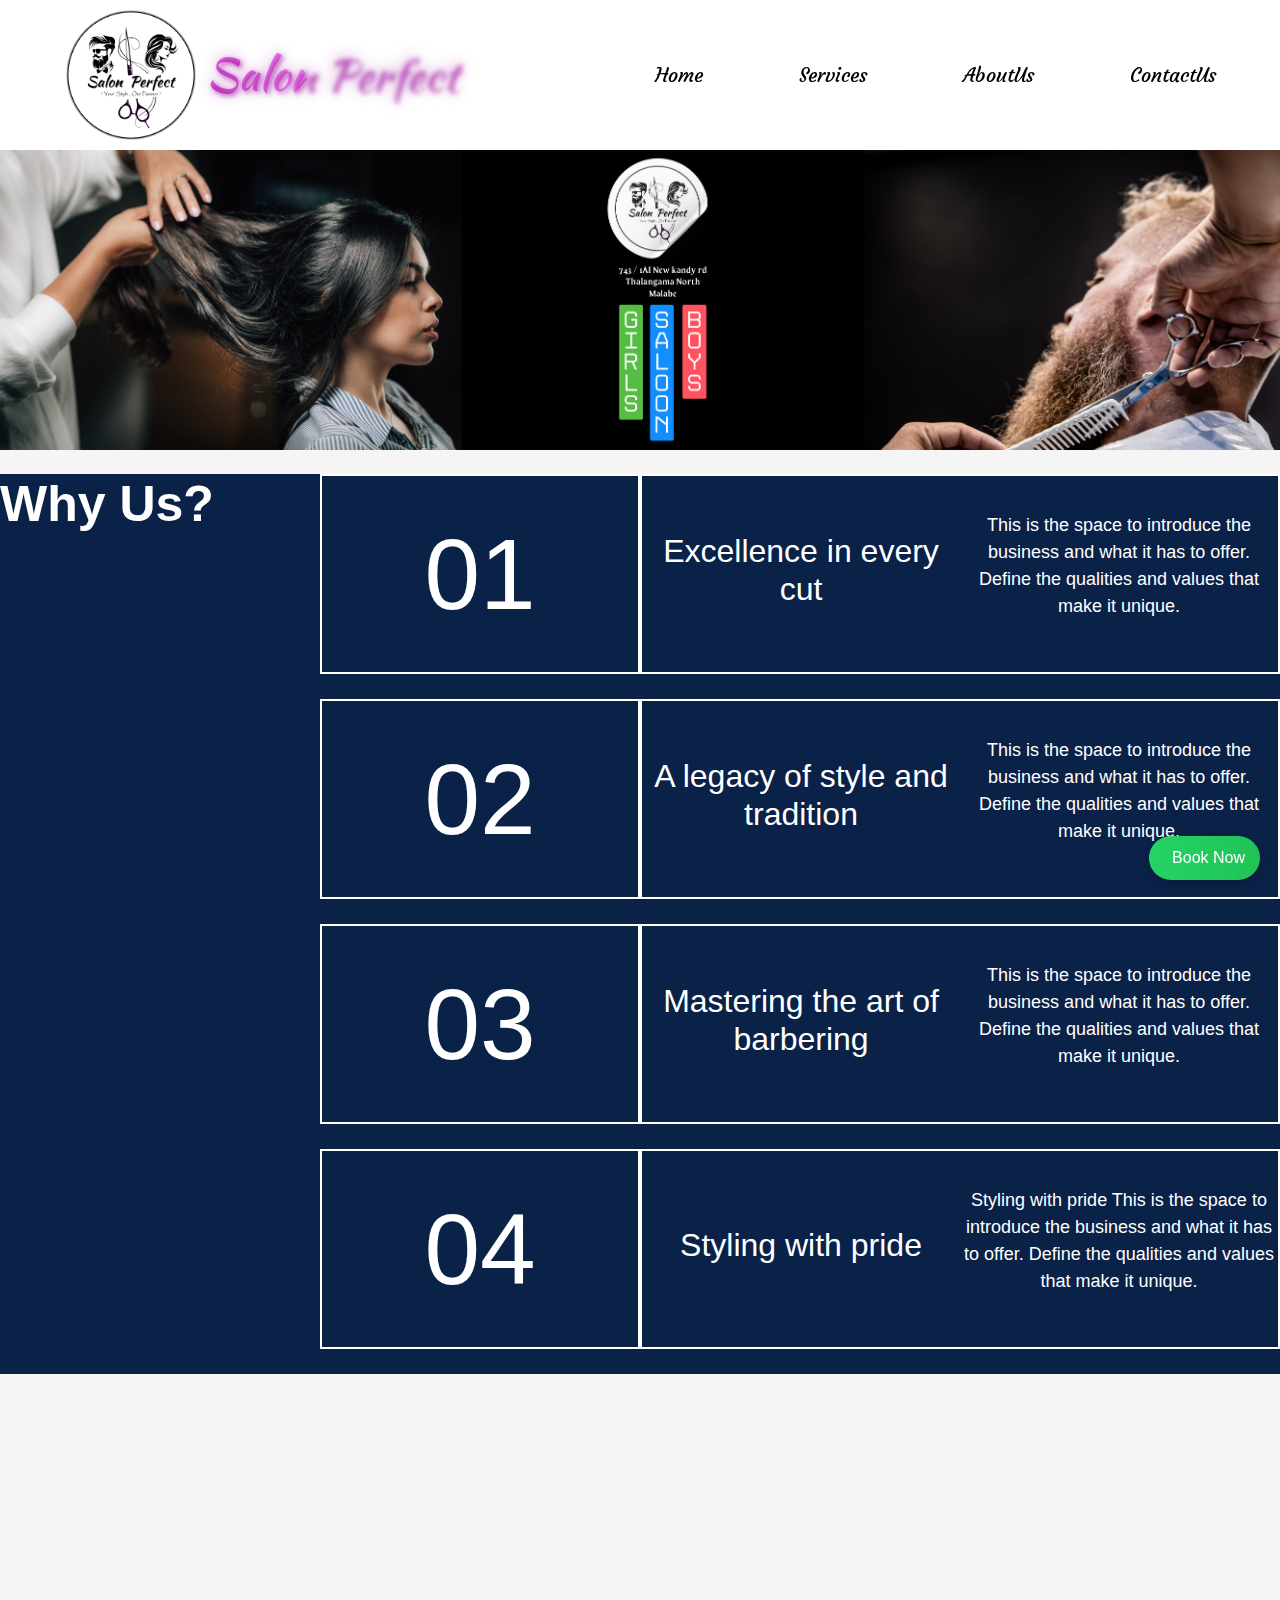
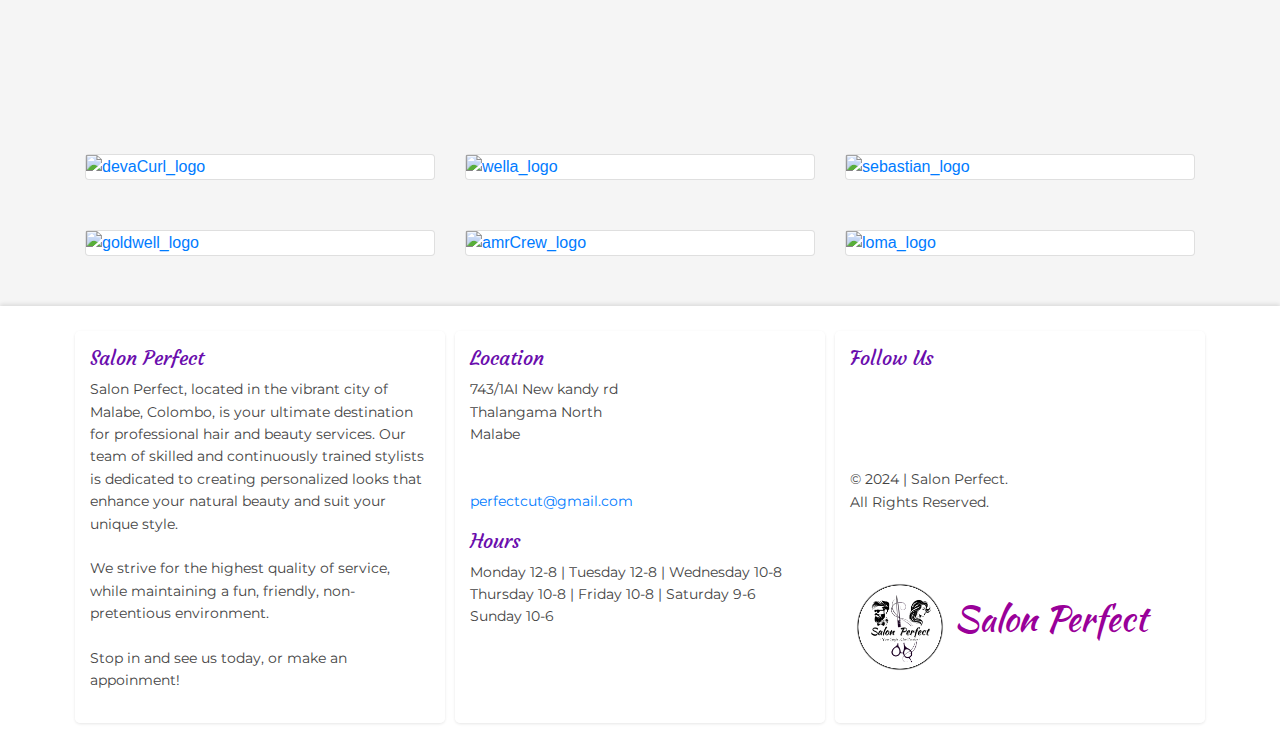
==== commit 4ef91b6e: "updated css" ====
--- a/aboutUs.html
+++ b/aboutUs.html
@@ -28,7 +28,9 @@
                 "heading1 number2 content2 para2"
                 "heading1 number3 content3 para3"
                 "heading1 number4 content4 para4";
+            background-color:#0a2148 ;
             color: white;  
+            grid-column: 1 / -1;
             
         
         }
@@ -39,23 +41,32 @@
             justify-content: center; /* Center horizontally */
             align-items: center; /* Center vertically */
             text-align: center; /* Center-align text */
-            background-color:#0a2148;
+        
             
         }
         #heading1 { 
             grid-area: heading1;
-            grid-area: heading1;
-                    background-color:#0a2148;
-                    font-size:100px;
-                    font-weight: bold;
-        }
+            background-color:#0a2148;
+            font-size: xx-large;
+            font-weight: bold;
+        }
+        /* style why us heading */
+        #heading1 h1 {
+    font-size: 50px;
+    font-weight: bold;
+    }
         #number1 { 
             grid-area: number1;
         
         }
         #number2 { grid-area: number2; }
-        #number3 { grid-area: number3; }
-        #number4 { grid-area: number4; }
+        #number3 { grid-area: number3; 
+            background-color:#0a2148 ;
+        }
+        #number4 { 
+            grid-area: number4; 
+            background-color:#0a2148 ;
+        }
         #content1 { 
             grid-area: content1;
             border-right: none;
@@ -67,48 +78,39 @@
         #content3 { 
             grid-area: content3; 
             border-right: none;
+            background-color:#0a2148 ;
         }
         #content4 { 
             grid-area: content4; 
             border-right: none;
+            background-color:#0a2148 ;
         }
         #para1 { 
             grid-area: para1;
             border-left: none;
+            font-size:large;
         }
         #para2 { 
             grid-area: para2; 
             border-left: none;
+            font-size:large;
         }
         #para3 { 
             grid-area: para3; 
             border-left: none;
+            background-color:#0a2148 ;
+            font-size:large;
         }
         #para4 { 
             grid-area: para4; 
             border-left: none;
+            background-color:#0a2148 ;
+            font-size:large;
         }
         .number{
             font-size: 100px;
-            font-weight: lighter;
-        }
-.container .vision{
-    height: 200px; /* Full viewport height */
-    margin: 0;
-    background-color: white;
-    width: 1120px;
-    display: flex;
-    justify-content: center; /* Centers the container horizontally */
-    align-items: center; /* Centers the container vertically */
-    flex-direction: column;
-}
-.container .vision h2{
-    font-size: 100px;
-}
-.container .vision p{
-    font-size: 20px;
-    text-align: center;
-}        
+            font-weight:lighter;
+        }  
         @media only screen and (max-width: 550px) {
             .grid-container {
                 display: grid;
@@ -118,13 +120,13 @@
                 grid-template-areas: 
                     "heading1 heading1"
                     "number1 content1"
-                    "para1 para1"
+                    "number1 para1"
                     "number2 content2"
-                    "para2 para2"
+                    "number2 para2"
                     "number3 content3"
-                    "para3 para3"
+                    "number3 para3"
                     "number4 content4"
-                    "para4 para4";
+                    "number4 para4";
             }
             
             
@@ -176,8 +178,17 @@
         </nav>
     </header>
 
-    <div class="spacer"></div>
+    <!-- <div class="spacer"></div> -->
+    <br><br><br><br><br><br>
+    
     <main>
+        <section>
+            <div class="container1 block">
+                <img src="images/salo.png" alt="SaloonImg" width="100%">
+                <br> <br>
+            </div>
+        </section>
+    
         <div class="container1">
            
             <div class="why-us">
@@ -238,13 +249,50 @@
                 </div>
             </div>
             
-            <br><br><br><br><br><br><br><br><br>
+            <br><br><br><br><br><br><br><br><br><br><br><br><br><br><br>
         </div>
         <div class="container">
-           <div class="vision">
-                <h2>Our vision</h2><br>
-            <p>To make everyone feel beautiful and confident by providing exceptional care, personalized attention, innovative styling, and a luxurious experience</p>
-           </div>
+            <div class="row product_logo_row">
+                <div class="col-sm-4">
+                    <a class="card hvr-ripple-out product_logo" href="https://www.devacurl.com/" target="_blank">
+		<img src="images/deva.jpg" alt="devaCurl_logo">
+	</a>
+                </div>
+                <div class="col-sm-4">
+
+                    <a class="card hvr-ripple-out product_logo " href="https://www.wella.com/professional/countryselector" target="_blank"> 
+                              <img src="images/logo-wella.jpg" alt="wella_logo">
+                              </a>
+
+                </div>
+                <div class="col-sm-4">
+
+                    <a class="card hvr-ripple-out product_logo " href="https://www.sebastianprofessional.com/en-EN/home" target="_blank"> 
+                              <img src="images/sebastianlogo.jpg" alt="sebastian_logo">
+                              </a>
+
+                </div>
+            </div>
+            <div class="row product_logo_row">
+                <div class="col-sm-4">
+
+                    <a class="card hvr-ripple-out product_logo " href="https://www.goldwell.us/" target="_blank">  
+                              <img src="images/godwell.png" alt="goldwell_logo" >
+                              </a>
+                </div>
+                <div class="col-sm-4">
+
+                    <a class="card hvr-ripple-out product_logo " href="https://www.americancrew.com/" target="_blank"> 
+                               <img src="images/american-crew-logo.jpg" alt="amrCrew_logo">
+                               </a>
+                </div>
+                <div class="col-sm-4">
+
+                    <a class="card hvr-ripple-out product_logo " href="https://www.lomahaircare.com/" target="_blank">
+                                    <img src="images/Loma_Organic_Logo_b761.jpg" alt="loma_logo">
+                                    </a>
+                </div>
+            </div>
         </div>
     </main>
     <footer>
@@ -281,7 +329,7 @@
             </div>
         </div>
         <a href="https://wa.me/94773802254" target="_blank" class="whatsapp-btn">
-            <i class="fab fa-whatsapp"></i>  Chat With Us 
+            <i class="fab fa-whatsapp"></i>  Book Now 
         </a>
 
 
--- a/style.css
+++ b/style.css
@@ -1,6 +1,6 @@
 .navbar {
     /* background: linear-gradient(to left, #231f20e6 15%, #d4af37,#eff1f3); */
-    background: white;
+    background: #ffffff;
     position: fixed;
     z-index: 2;
     width: 100%;
@@ -22,8 +22,16 @@
     }
 }
 
-
-
+/* Adjust for larger screen sizes */
+@media (min-width: 768px) {
+    .navbar-nav {
+        flex-direction: row; 
+        justify-content: flex-end; 
+    }
+}
+
+
+/* old */
 
 
 .try {
@@ -41,10 +49,26 @@
 .navbar-brand {
     font-family: 'Kaushan Script', cursive;
     font-size: 45px;
-    color: black;
+    color: #990099;
     padding-left: 40px;
     margin-right: 300px;
-}
+    text-shadow: 2px 2px 5px rgba(153, 0, 153, 0.6), 0 0 15px rgba(153, 0, 153, 0.4);
+    background: linear-gradient(90deg, #990099, #ff99ff);
+    -webkit-background-clip: text; 
+    -webkit-text-fill-color: transparent; 
+    color: transparent; 
+    background-clip: text; 
+    
+    transition: letter-spacing 0.4s ease, text-shadow 0.4s ease;
+}
+
+
+.navbar-brand:hover {
+   
+    letter-spacing: 3px;
+    text-shadow: 2px 2px 10px rgba(35, 30, 35, 0.8), 0 0 20px rgba(255, 153, 255, 0.7);
+}
+
 
 .nav-link {
     font-family: 'Courgette', cursive;
@@ -54,10 +78,15 @@
     padding-right: 40px;
 }
 .nav-link:hover {
-    color: #007bff;
-    background-color: rgba(0, 123, 255, 0.1);
-    border-radius: 4px;
-}
+    color: #7f878d;
+    background-color: rgba(118, 141, 148, 0.258);
+    border-radius: 100px;
+    text-shadow: 0 0 10px #ad3aaf, 0 0 20px #ad3aaf;
+    transform: scale(1.1);
+    box-shadow: 0 4px 8px rgba(173, 58, 175, 0.4);
+    transition: all 0.3s ease-in-out;
+}
+
 
 
 .nav-item {
@@ -68,7 +97,7 @@
 }
 
 body {
-    background: #89A8B2;
+    background:  #F5F5F5 ;
 }
 
 /*.carousel-item img {*/
@@ -257,157 +286,116 @@
 
 footer {
     margin-top: 20px;
-    /* background: linear-gradient(to left,  #231f20e6 15%, #d4af37,#eff1f3); */
-    background: white;
-}
-
+    background: linear-gradient(to right, #ffffff, #ffffff);
+    padding: 20px 0;
+    border: none; /* Removes the line between footer and body */
+    box-shadow: 0 -2px 4px rgba(0, 0, 0, 0.1); /* Subtle shadow for separation */
+}
 
 .footer_social {
-    color: purple;
+    color: #6a0dad;
     font-size: 30px;
     padding: 5px;
-    /*padding-top:10px;*/
+    transition: transform 0.3s ease, color 0.3s ease;
+}
+
+.footer_social:hover {
+    color: #990099;
+    transform: scale(1.1);
 }
 
 .footer-col {
     text-align: left;
     padding: 15px;
+    margin: 5px; /* Adds subtle spacing between containers */
+    background-color: rgba(255, 255, 255, 0.7);
+    border-radius: 5px;
+    box-shadow: 0 1px 3px rgba(0, 0, 0, 0.1); /* Subtle shadow */
+    transition: transform 0.3s ease, background-color 0.3s ease;
+}
+
+.footer-col:hover {
+    background-color: #99a6a6;
+    transform: translateY(-3px); /* Small hover effect */
 }
 
 #footer-brand {
     font-family: 'Kaushan Script', cursive;
     font-size: 35px;
-    color: black;
+    color: #990099;
 }
 
 .footer-headding {
     font-family: 'Courgette', cursive;
     font-size: 20px;
-    color: black;
+    color: #6a0dad;
+    margin-bottom: 8px;
 }
 
 .footer-para {
     font-family: 'Montserrat', sans-serif;
-    font-size: 15px
-}
-
-
-
-
-@media only screen and (max-width: 1024px) {
-
-    .nav-item {
-        display: inline-block;
-        padding: 10px;
-        padding-left: 20px;
-        padding-right: 20px;
-    }
-    .spacer {
-
-        height: 170px;
-    }
-    .navbar-brand {
-
-        padding-left: 15px;
-    }
-
-}
-
-@media only screen and (max-width: 768px) {
-
-    .nav-item {
-        display: inline-block;
-        padding: 10px;
-        padding-left: 10px;
-        padding-right: 10px;
-    }
-
-    .navbar-brand {
-        font-size: 38px;
-    }
-    .navbar-brand img {
-        max-width: 30%;
-
-    }
-    .navbar-brand {
-
-        padding-left: 5px;
-    }
-    #footer-brand {
-        font-size: 35px;
-
-    }
-    .footer-img {
-        display: none;
-    }
-    
-
-}
-
-@media only screen and (max-width: 479px) {
-    .navbar-brand {
-        font-size: 30px;
-    }
-    .navbar-brand img {
-        max-width: 23%;
-        /*display: none;*/
-    }
-
-    .navbar-brand {
-        padding-left: 5px;
-    }
-    .footer-about {
-        display: none;
-    }
-    .footer-img {
-        display: none;
-    }
-    #footer-brand {
-        /*font-size: 30px;*/
-        display: none;
-    }
-    .spacer {
-
-        height: 116px;
-    }
-}
-/* WhatsApp Button */
+    font-size: 14px;
+    line-height: 1.6;
+    color: #444;
+}
+
 .whatsapp-btn {
     position: fixed;
     bottom: 20px;
     right: 20px;
-    background-color: #25d366;
+    background: linear-gradient(to right, #25d366, #20c354);
     color: #fff;
-    font-size: 1.2rem;
+    font-size: 1rem;
     font-family: 'Poppins', sans-serif;
     font-weight: 500;
     text-decoration: none;
     border-radius: 50px;
-    padding: 10px 20px;
-    box-shadow: 0 4px 10px rgba(0, 0, 0, 0.2);
+    padding: 10px 15px;
+    box-shadow: 0 3px 8px rgba(0, 0, 0, 0.2);
     display: flex;
     align-items: center;
-    transition: background-color 0.3s ease, transform 0.3s ease;
+    transition: transform 0.3s ease, box-shadow 0.3s ease;
 }
 
 .whatsapp-btn i {
-    margin-right: 10px;
-    font-size: 1.5rem;
+    margin-right: 8px;
+    font-size: 1.3rem;
 }
 
 .whatsapp-btn:hover {
-    background-color: #1ebe57;
     transform: scale(1.1);
-}
-
-@media (max-width: 768px) {
+    box-shadow: 0 5px 12px rgba(0, 0, 0, 0.3);
+}
+
+/* Responsive Styles */
+@media only screen and (max-width: 768px) {
+    .footer-col {
+        margin: 5px; /* Maintain subtle spacing on smaller screens */
+    }
+
     .whatsapp-btn {
-        font-size: 1rem;
-        padding: 8px 15px;
+        font-size: 0.9rem;
+        padding: 8px 12px;
     }
 
     .whatsapp-btn i {
         margin-right: 5px;
-        font-size: 1.2rem;
-    }
-}
+        font-size: 1.1rem;
+    }
+}
+
+@media only screen and (max-width: 479px) {
+    .footer-col {
+        padding: 10px;
+        margin: 5px; /* Consistent spacing */
+    }
+
+    #footer-brand {
+        font-size: 30px;
+    }
+
+    .whatsapp-btn {
+        font-size: 0.8rem;
+        padding: 6px 10px;
+    }
+}
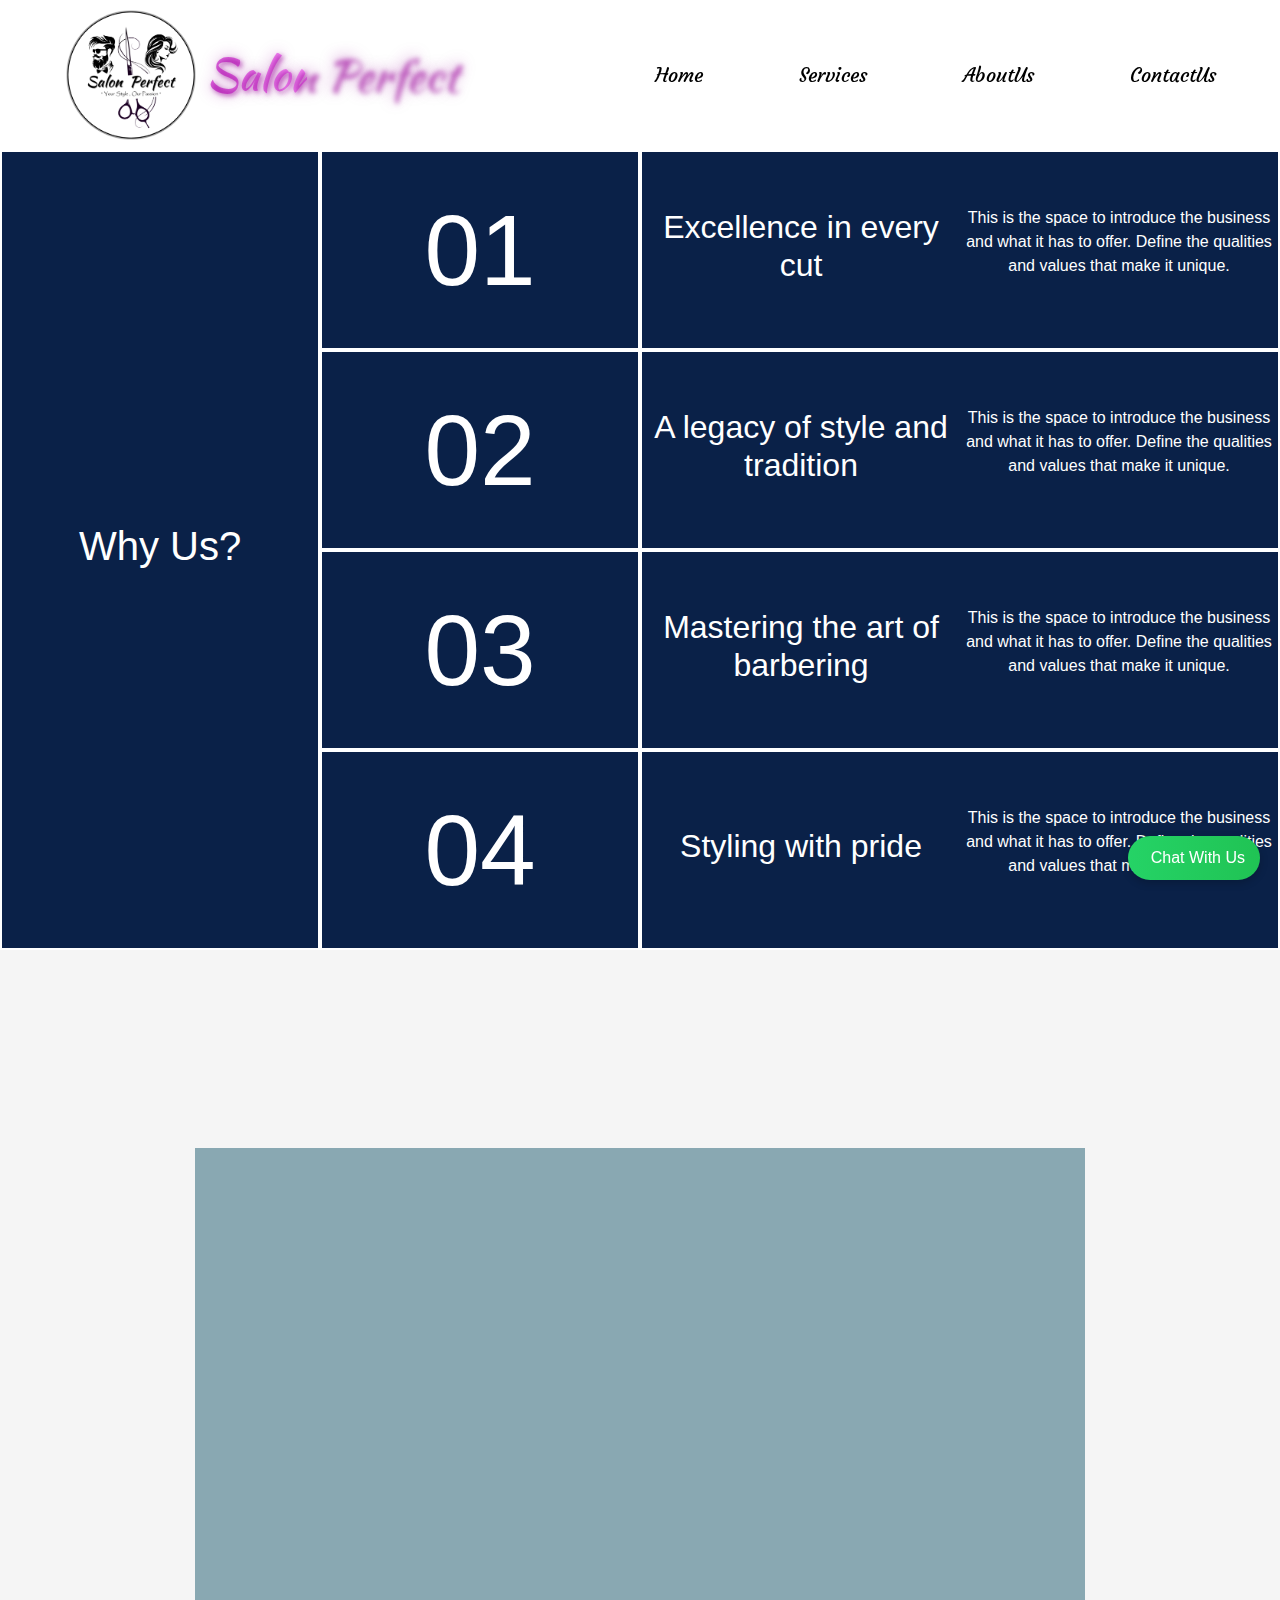
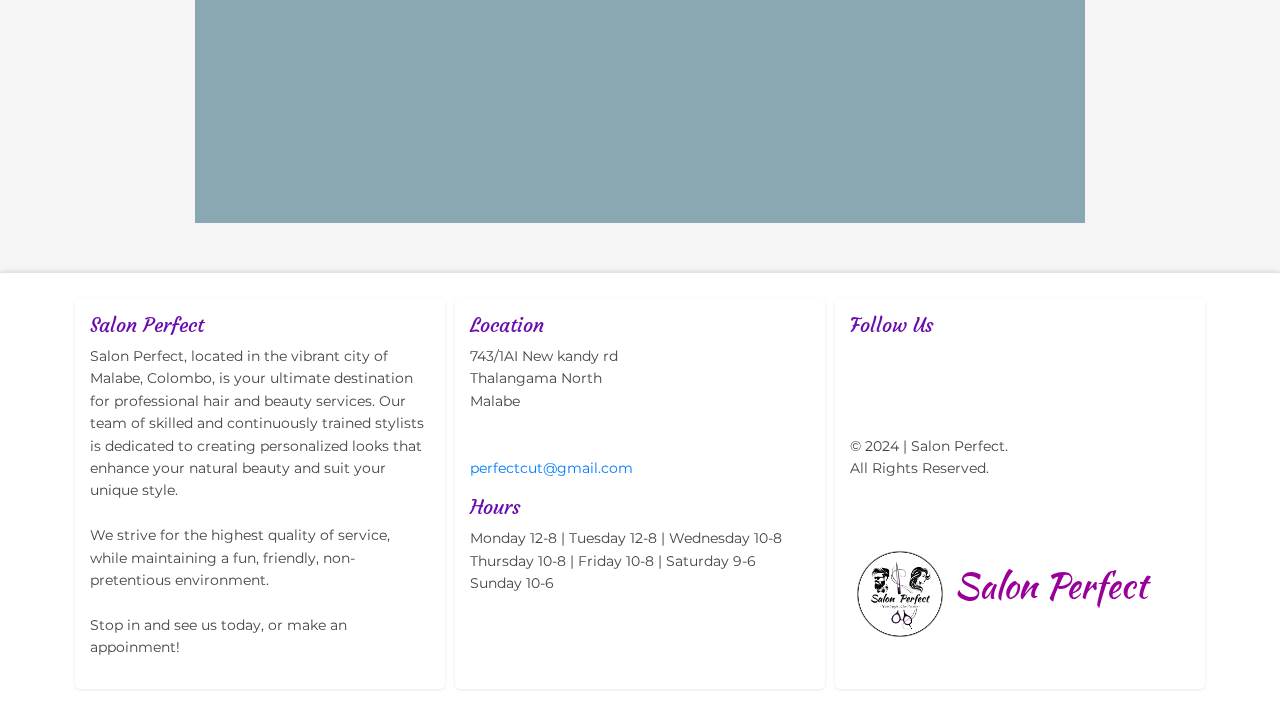
==== commit 24b4b0bf: "added cursor movement, gallery" ====
--- a/aboutUs.html
+++ b/aboutUs.html
@@ -5,6 +5,7 @@
     <meta charset="UTF-8">
     <meta name="viewport" content="width=device-width, initial-scale=1.0">
     <meta http-equiv="X-UA-Compatible" content="ie=edge">
+    <link rel="stylesheet" href="cursorMovement.css">
     <link href="https://fonts.googleapis.com/css?family=Courgette|Kaushan+Script" rel="stylesheet">
     <link rel="stylesheet" href="https://use.fontawesome.com/releases/v5.3.1/css/all.css" integrity="sha384-mzrmE5qonljUremFsqc01SB46JvROS7bZs3IO2EmfFsd15uHvIt+Y8vEf7N7fWAU" crossorigin="anonymous">
     <link rel="stylesheet" href="hover.css" type="text/css" />
@@ -12,145 +13,722 @@
     <link rel="stylesheet" href="style.css" type="text/css" />
     <link href="https://fonts.googleapis.com/css?family=Montserrat" rel="stylesheet">
     <link rel="stylesheet" href="https://cdnjs.cloudflare.com/ajax/libs/font-awesome/6.7.1/css/all.min.css" integrity="sha512-5Hs3dF2AEPkpNAR7UiOHba+lRSJNeM2ECkwxUIxC1Q/FLycGTbNapWXB4tP889k5T5Ju8fs4b1P5z/iB4nMfSQ==" crossorigin="anonymous" referrerpolicy="no-referrer" />
+     <link rel="stylesheet" href="https://unpkg.com/aos@next/dist/aos.css" /> <!--fade-right fade-left animation -->
     <!-- --icon -->
     <link rel="icon" href="images/SaloonLogo.png" type="image/x-icon">
     <title>aboutUS | Salon Perfect</title>
 
 
     <style>
+       
+
         .grid-container {
             display: grid;
-            height: 100vh;
-            grid-template-columns: 1fr 1fr 1fr 1fr;
-            grid-template-rows: 1fr 1fr 1fr 1fr;
-            grid-template-areas: 
-                "heading1 number1 content1 para1"
-                "heading1 number2 content2 para2"
-                "heading1 number3 content3 para3"
-                "heading1 number4 content4 para4";
-            background-color:#0a2148 ;
-            color: white;  
-            grid-column: 1 / -1;
-            
-        
+    height: auto; /* Ensure the height adjusts dynamically */
+    grid-template-columns: 1fr 1fr 1fr 1fr;
+    grid-template-rows: repeat(4, auto); /* Ensure rows adjust consistently */
+    grid-template-areas: 
+        "heading1 number1 content1 para1"
+        "heading1 number2 content2 para2"
+        "heading1 number3 content3 para3"
+        "heading1 number4 content4 para4";
+    color: white;  
+    width: 100%;
+    margin: 0 auto;
+    margin-bottom: 50px;
+    margin-top: -20px;
         }
-        .box{
+
+        .box {
             border: 2px solid white;
             height: 200px;
-            display: flex; /* Enable Flexbox */
-            justify-content: center; /* Center horizontally */
-            align-items: center; /* Center vertically */
-            text-align: center; /* Center-align text */
-        
-            
+            display: flex;
+            justify-content: center;
+            align-items: center;
+            text-align: center;
+            background-color: #0a2148;
         }
+
         #heading1 { 
             grid-area: heading1;
-            background-color:#0a2148;
-            font-size: xx-large;
-            font-weight: bold;
+    background-color: #0a2148;
+    font-size: 40px;
+    font-weight: bold;
+    color: white;
+    display: flex;
+    justify-content: center;
+    align-items: left;
+    height: 100%; /* Ensures it spans the full height of its grid area */
+    width: 100%;
+    margin: 0;
+    padding: 0;
         }
-        /* style why us heading */
-        #heading1 h1 {
-    font-size: 50px;
-    font-weight: bold;
-    }
-        #number1 { 
-            grid-area: number1;
+
+        #number1 { grid-area: number1; }
+        #number2 { grid-area: number2; }
+        #number3 { grid-area: number3; }
+        #number4 { grid-area: number4; }
         
+        #content1 { grid-area: content1; border-right: none; }
+        #content2 { grid-area: content2; border-right: none; }
+        #content3 { grid-area: content3; border-right: none; }
+        #content4 { grid-area: content4; border-right: none; }
+
+        #para1 { grid-area: para1; border-left: none; }
+        #para2 { grid-area: para2; border-left: none; }
+        #para3 { grid-area: para3; border-left: none; }
+        #para4 { grid-area: para4; border-left: none; }
+
+        .number {
+            font-size: 100px;
+            font-weight: lighter;
         }
-        #number2 { grid-area: number2; }
-        #number3 { grid-area: number3; 
-            background-color:#0a2148 ;
+
+        .container .vision {
+            height: auto; /* Allow height to adjust dynamically */
+            margin: 50px auto; /* Add spacing above and below */
+            background-color: white;
+            width: 90%; /* Ensure it fits within the viewport */
+            display: flex;
+            justify-content: center;
+            align-items: center;
+            flex-direction: column;
+            text-align: center;
+            box-shadow: 0 4px 8px rgba(0, 0, 0, 0.2); /* Optional shadow for better visuals */
+            z-index: 0; /* Prevent overlapping */
+            position: relative;
         }
-        #number4 { 
-            grid-area: number4; 
-            background-color:#0a2148 ;
+
+        .container .vision h2 {
+            font-size: 50px;
+            color: #0a2148;
         }
-        #content1 { 
-            grid-area: content1;
-            border-right: none;
+
+        .container .vision p {
+            font-size: 20px;
+            text-align: center;
+            color: #0a2148;
         }
-        #content2 { 
-            grid-area: content2; 
-            border-right: none;
-        }
-        #content3 { 
-            grid-area: content3; 
-            border-right: none;
-            background-color:#0a2148 ;
-        }
-        #content4 { 
-            grid-area: content4; 
-            border-right: none;
-            background-color:#0a2148 ;
-        }
-        #para1 { 
-            grid-area: para1;
-            border-left: none;
-            font-size:large;
-        }
-        #para2 { 
-            grid-area: para2; 
-            border-left: none;
-            font-size:large;
-        }
-        #para3 { 
-            grid-area: para3; 
-            border-left: none;
-            background-color:#0a2148 ;
-            font-size:large;
-        }
-        #para4 { 
-            grid-area: para4; 
-            border-left: none;
-            background-color:#0a2148 ;
-            font-size:large;
-        }
-        .number{
-            font-size: 100px;
-            font-weight:lighter;
-        }  
+
+        /* Responsive Design for Small Screens */
         @media only screen and (max-width: 550px) {
             .grid-container {
-                display: grid;
-                height: 100vh;
+                margin-top: 30px;
                 grid-template-columns: 1fr 1fr;
                 grid-template-rows: auto auto auto auto auto auto;
                 grid-template-areas: 
                     "heading1 heading1"
                     "number1 content1"
-                    "number1 para1"
+                    "para1 para1"
                     "number2 content2"
-                    "number2 para2"
+                    "para2 para2"
                     "number3 content3"
-                    "number3 para3"
+                    "para3 para3"
                     "number4 content4"
-                    "number4 para4";
+                    "para4 para4";
             }
-            
-            
+
+            .container .vision {
+                margin-top: 30px; /* Add spacing below the grid */
+                width: 95%;
+            }
+
+            .container .vision h2 {
+                font-size: 40px;
+            }
+
+            .container .vision p {
+                font-size: 16px;
+            }
         }
-        
-        
-        
-        
-        
-        
-        
-        
-        
-            </style>
-
+
+/* image gallery css stating */
+
+.desktop_2 * {
+  font-family: Nunito, sans-serif;
+  margin-top: 0px;
+  margin-right: 0px;
+  margin-bottom: 0px;
+  margin-left: 0px;
+}
+
+.desktop_2 button {
+  cursor: pointer;
+}
+
+.desktop_2 img {
+  cursor: pointer;
+}
+
+.desktop_2 img:hover {
+  transform: scale(1.02);
+  transition-duration: 0.3s;
+  transition-timing-function: ease-in-out;
+  transition-delay: 0s;
+  transition-property: all;
+}
+
+.desktop_2 .hdImg {
+  display: none;
+}
+
+.desktop_2 .btn-box {
+  position: absolute;
+  top: 50%;
+  left: 50%;
+  transform: translate(-50%, -50%);
+  display: none;
+}
+
+.desktop_2 .project:hover .btn-box {
+  display: block;
+}
+
+.desktop_2 .Container {
+  width: 890px;
+  margin-top: 100px;
+  margin-right: auto;
+  margin-bottom: 50px;
+  margin-left: auto;
+}
+
+.desktop_2 .portfolio {
+  background-image: initial;
+  background-position-x: initial;
+  background-position-y: initial;
+  background-size: initial;
+  background-repeat: initial;
+  background-attachment: initial;
+  background-origin: initial;
+  background-clip: initial;
+  background-color: #89A8B2;
+  position: relative;
+  display: flex;
+  flex-wrap: wrap;
+  flex-direction: column;
+}
+
+.desktop_2 .project {
+  position: relative;
+  background-image: initial;
+  background-position-x: initial;
+  background-position-y: initial;
+  background-size: initial;
+  background-repeat: initial;
+  background-attachment: initial;
+  background-origin: initial;
+  background-clip: initial;
+}
+
+.desktop_2 .overlay {
+  position: fixed;
+  background-image: initial;
+  background-position-x: initial;
+  background-position-y: initial;
+  background-size: initial;
+  background-repeat: initial;
+  background-attachment: initial;
+  background-origin: initial;
+  background-clip: initial;
+  background-color: rgba(71, 69, 69, 0.7);
+  height: 100%;
+  width: 100%;
+  max-height: 100%;
+  top: 0px;
+  left: 0px;
+  z-index: 100;
+  display: none;
+  padding-top: 20px;
+  padding-right: 20px;
+  padding-bottom: 20px;
+  padding-left: 20px;
+}
+
+.desktop_2 .overlay-inner {
+  top: 50%;
+  right: 0px;
+  bottom: 0px;
+  left: 50%;
+  transform: translate(-50%, -50%);
+  background-image: initial;
+  background-position-x: initial;
+  background-position-y: initial;
+  background-size: initial;
+  background-repeat: initial;
+  background-attachment: initial;
+  background-origin: initial;
+  background-clip: initial;
+  background-color: white;
+  max-width: 700px;
+  width: fit-content;
+  padding-top: 35px;
+  padding-right: 20px;
+  padding-bottom: 20px;
+  padding-left: 20px;
+  position: relative;
+  border-top-left-radius: 10px;
+  border-top-right-radius: 10px;
+  border-bottom-right-radius: 10px;
+  border-bottom-left-radius: 10px;
+  opacity: 1;
+  max-width: 50%;
+  max-height: 85%;
+}
+
+.desktop_2 .close {
+  position: absolute;
+  top: 9px;
+  right: 15px;
+  background-image: none;
+  background-position-x: initial;
+  background-position-y: initial;
+  background-size: initial;
+  background-repeat: initial;
+  background-attachment: initial;
+  background-origin: initial;
+  background-clip: initial;
+  background-color: initial;
+  outline-color: initial;
+  outline-style: initial;
+  outline-width: 0px;
+  color: #474545;
+  border-top-width: 0px;
+  border-right-width: 0px;
+  border-bottom-width: 0px;
+  border-left-width: 0px;
+  border-top-style: initial;
+  border-right-style: initial;
+  border-bottom-style: initial;
+  border-left-style: initial;
+  border-top-color: initial;
+  border-right-color: initial;
+  border-bottom-color: initial;
+  border-left-color: initial;
+  border-image-source: initial;
+  border-image-slice: initial;
+  border-image-width: initial;
+  border-image-outset: initial;
+  border-image-repeat: initial;
+  text-transform: uppercase;
+  letter-spacing: 2px;
+}
+
+.desktop_2 .overlay-inner .hdImgs {
+  width: fit-content;
+  height: calc(80% - 55px);
+  display: flex;
+}
+
+.desktop_2 .overlay-inner img {
+  max-height: 100%;
+  max-width: 100%;
+  transform: none;
+}
+
+.desktop_2 .bigImg {
+  width: 665px;
+  height: 440px;
+  margin-top: 0px;
+  margin-right: 10px;
+  margin-bottom: 10px;
+  margin-left: 0px;
+  border-top-left-radius: 6px;
+  border-top-right-radius: 6px;
+  border-bottom-right-radius: 6px;
+  border-bottom-left-radius: 6px;
+}
+
+.desktop_2 .project-image {
+  height: 215px;
+  width: 215px;
+  margin-top: 0px;
+  margin-right: 10px;
+  margin-bottom: 10px;
+  margin-left: 0px;
+  border-top-left-radius: 6px;
+  border-top-right-radius: 6px;
+  border-bottom-right-radius: 6px;
+  border-bottom-left-radius: 6px;
+}
+
+.desktop_2 .above {
+  display: flex;
+}
+
+.desktop_2 .bottom {
+  display: flex;
+  justify-content: space-around;
+}
+
+@media (max-width: 1024px) {
+  .desktop_2 .project-image {
+    width: 165px;
+    height: 165px;
+  }
+
+  .desktop_2 .Container {
+    width: 690px;
+    margin-top: 80px;
+    margin-right: auto;
+    margin-bottom: 50px;
+    margin-left: auto;
+  }
+
+  .desktop_2 .bigImg {
+    width: 515px;
+    height: 340px;
+  }
+}
+
+@media (max-width: 768px) {
+  .desktop_2 .project {
+    width: 220px;
+    display: inline-block;
+    margin-top: 0px;
+    margin-right: 0px;
+    margin-bottom: 0px;
+    margin-left: 0px;
+  }
+
+  .desktop_2 .project-first {
+    width: 450px;
+  }
+
+  .desktop_2 .above {
+    flex-direction: column;
+  }
+
+  .desktop_2 .portfolio {
+    justify-content: flex-start;
+  }
+
+  .desktop_2 .Container {
+    width: 450px;
+  }
+
+  .desktop_2 .bigImg {
+    width: 450px;
+  }
+
+  .desktop_2 .project-image {
+    width: 220px;
+    height: 200px;
+    margin-top: 0px;
+    margin-right: 0px;
+    margin-bottom: 10px;
+    margin-left: 0px;
+    display: inline-block;
+    padding-top: 0px;
+    padding-right: 0px;
+    padding-bottom: 0px;
+    padding-left: 0px;
+  }
+
+  .desktop_2 .side {
+    display: flex;
+    width: 450px;
+    justify-content: space-between;
+  }
+
+  .desktop_2 .bottom {
+    display: flex;
+    flex-wrap: wrap;
+    justify-content: space-between;
+    align-items: stretch;
+  }
+
+  .desktop_2 .project-image.last {
+    margin-top: 0px;
+    margin-right: 0px;
+    margin-bottom: 10px;
+    margin-left: 5px;
+  }
+
+  .desktop_2 .project-image.last {
+    margin-top: 0px;
+    margin-right: 0px;
+    margin-bottom: 10px;
+    margin-left: 0px;
+  }
+}
+
+@media (max-width: 500px) {
+  .desktop_2 .bigImg {
+    width: 250px;
+    height: 200px;
+  }
+
+  .desktop_2 .project {
+    width: 110px;
+    margin-top: 0px;
+    margin-right: 0px;
+    margin-bottom: 20px;
+    margin-left: 0px;
+  }
+
+  .desktop_2 .Container {
+    width: 250px;
+    margin-top: 80px;
+    margin-right: auto;
+    margin-bottom: 50px;
+    margin-left: auto;
+  }
+
+  .desktop_2 .project-image {
+    width: 110px;
+    height: 110px;
+  }
+
+  .desktop_2 .side {
+    flex-direction: row;
+    width: 250px;
+  }
+
+  .desktop_2 .project-image.last {
+    margin-top: 0px;
+    margin-right: 0px;
+    margin-bottom: 10px;
+    margin-left: 0px;
+  }
+
+  .desktop_2 .project.last-project {
+    margin-top: 0px;
+    margin-right: 0px;
+    margin-bottom: 0px;
+    margin-left: 30px;
+  }
+
+  .desktop_2 .project-first {
+    width: 250px;
+  }
+
+  .desktop_2 .overlay-inner {
+    max-width: 90%;
+  }
+}
+
+@import url('https://fonts.googleapis.com/css2?family=Nunito:wght@200;300;400;600;700;800&amp;display=swap');
+
+*,
+*:before,
+*:after {
+  -moz-box-sizing: border-box;
+  -webkit-box-sizing: border-box;
+  box-sizing: border-box;
+}
+
+
+.wk-desk-1 {
+  width: 8.333333%;
+}
+
+.wk-desk-2 {
+  width: 16.666667%;
+}
+
+.wk-desk-3 {
+  width: 25%;
+}
+
+.wk-desk-4 {
+  width: 33.333333%;
+}
+
+.wk-desk-5 {
+  width: 41.666667%;
+}
+
+.wk-desk-6 {
+  width: 50%;
+}
+
+.wk-desk-7 {
+  width: 58.333333%;
+}
+
+.wk-desk-8 {
+  width: 66.666667%;
+}
+
+.wk-desk-9 {
+  width: 75%;
+}
+
+.wk-desk-10 {
+  width: 83.333333%;
+}
+
+.wk-desk-11 {
+  width: 91.666667%;
+}
+
+.wk-desk-12 {
+  width: 100%;
+}
+
+@media (max-width: 1024px) {
+  .wk-ipadp-1 {
+    width: 8.333333%;
+  }
+
+  .wk-ipadp-2 {
+    width: 16.666667%;
+  }
+
+  .wk-ipadp-3 {
+    width: 25%;
+  }
+
+  .wk-ipadp-4 {
+    width: 33.333333%;
+  }
+
+  .wk-ipadp-5 {
+    width: 41.666667%;
+  }
+
+  .wk-ipadp-6 {
+    width: 50%;
+  }
+
+  .wk-ipadp-7 {
+    width: 58.333333%;
+  }
+
+  .wk-ipadp-8 {
+    width: 66.666667%;
+  }
+
+  .wk-ipadp-9 {
+    width: 75%;
+  }
+
+  .wk-ipadp-10 {
+    width: 83.333333%;
+  }
+
+  .wk-ipadp-11 {
+    width: 91.666667%;
+  }
+
+  .wk-ipadp-12 {
+    width: 100%;
+  }
+}
+
+@media (max-width: 768px) {
+  .wk-tab-1 {
+    width: 8.333333%;
+  }
+
+  .wk-tab-2 {
+    width: 16.666667%;
+  }
+
+  .wk-tab-3 {
+    width: 25%;
+  }
+
+  .wk-tab-4 {
+    width: 33.333333%;
+  }
+
+  .wk-tab-5 {
+    width: 41.666667%;
+  }
+
+  .wk-tab-6 {
+    width: 50%;
+  }
+
+  .wk-tab-7 {
+    width: 58.333333%;
+  }
+
+  .wk-tab-8 {
+    width: 66.666667%;
+  }
+
+  .wk-tab-9 {
+    width: 75%;
+  }
+
+  .wk-tab-10 {
+    width: 83.333333%;
+  }
+
+  .wk-tab-11 {
+    width: 91.666667%;
+  }
+
+  .wk-tab-12 {
+    width: 100%;
+  }
+}
+
+@media (max-width: 500px) {
+  .wk-mobile-1 {
+    width: 8.333333%;
+  }
+
+  .wk-mobile-2 {
+    width: 16.666667%;
+  }
+
+  .wk-mobile-3 {
+    width: 25%;
+  }
+
+  .wk-mobile-4 {
+    width: 33.333333%;
+  }
+
+  .wk-mobile-5 {
+    width: 41.666667%;
+  }
+
+  .wk-mobile-6 {
+    width: 50%;
+  }
+
+  .wk-mobile-7 {
+    width: 58.333333%;
+  }
+
+  .wk-mobile-8 {
+    width: 66.666667%;
+  }
+
+  .wk-mobile-9 {
+    width: 75%;
+  }
+
+  .wk-mobile-10 {
+    width: 83.333333%;
+  }
+
+  .wk-mobile-11 {
+    width: 91.666667%;
+  }
+
+  .wk-mobile-12 {
+    width: 100%;
+  }
+}
+/* image gallery css ending */
+
+    </style>
 
 
 
 </head>
 
 <body>
+  <div class="ParentCircle">
+    <div class="circle"></div>
     <header>
 
-        <nav class="navbar navbar-expand-md">
+        <nav class="navbar navbar-expand-md" >
            <!-- changed by j -->
            <a class="navbar-brand d-flex align-items-center" href="#">
                 <img src="images/SaloonLogo.png" alt="navIcon" class="img-fluid" style="width: 150px; height: auto;">
@@ -178,121 +756,186 @@
         </nav>
     </header>
 
-    <!-- <div class="spacer"></div> -->
-    <br><br><br><br><br><br>
-    
+    <div class="spacer"></div>
     <main>
-        <section>
-            <div class="container1 block">
-                <img src="images/salo.png" alt="SaloonImg" width="100%">
-                <br> <br>
-            </div>
-        </section>
-    
         <div class="container1">
            
             <div class="why-us">
                 <div class="grid-container">
                     <!-- First Row -->
-                    <div class="heading" id="heading1">
+                    <div class="heading box" id="heading1" data-aos="fade-right">
                         <h1>Why Us?</h1>
                     </div>
-                        <div class="number box" id="number1">01</div>
-                    
-                    <div class="box content" id="content1">
+                    <div class="number box" id="number1" data-aos="fade-left">01</div>
+                    <div class="box content" id="content1" data-aos="fade-left">
                         <h2>Excellence in every cut</h2>
-                       
                     </div>
-                    <div class="box extra" id="para1">
+                    <div class="box extra" id="para1" data-aos="fade-left">
                         <p>This is the space to introduce the business and what it has to offer. Define the qualities and values that make it unique.</p>
                     </div>
             
                     <!-- Second Row -->
-                    
-                        <div class="number box" id="number2">02</div>
-                    
-                    <div class="box content" id="content2">
+                    <div class="number box" id="number2" data-aos="fade-left">02</div>
+                    <div class="box content" id="content2" data-aos="fade-left">
                         <h2>A legacy of style and tradition</h2>
-                       
                     </div>
                     <div class="box extra" id="para2">
                         <p>This is the space to introduce the business and what it has to offer. Define the qualities and values that make it unique.</p>
                     </div>
             
                     <!-- Third Row -->
-                   
-                    
-                        <div class="number box" id="number3">03</div>
-                   
-                    <div class="box content" id="content3">
+                    <div class="number box" id="number3" data-aos="fade-left">03</div>
+                    <div class="box content" id="content3" data-aos="fade-left">
                         <h2>Mastering the art of barbering</h2>
-                        
                     </div>
-                    <div class="box extra" id="para3">
+                    <div class="box extra" id="para3" data-aos="fade-left">
                         <p>This is the space to introduce the business and what it has to offer. Define the qualities and values that make it unique.</p>
                     </div>
-        
-                     <!-- Fourth Row -->
-                  
-                   
-                    <div class="number box" id="number4">04</div>
-                    
-                    <div class="box content" id="content4">
+            
+                    <!-- Fourth Row -->
+                    <div class="number box" id="number4" data-aos="fade-left">04</div>
+                    <div class="box content" id="content4" data-aos="fade-left">
                         <h2>Styling with pride</h2>
-                        
                     </div>
-                    <div class="box extra" id="para4">
-                        <p>
-                            Styling with pride
-                            This is the space to introduce the business and what it has to offer. Define the qualities and values that make it unique.</p>
+                    <div class="box extra" id="para4" data-aos="fade-left">
+                        <p>This is the space to introduce the business and what it has to offer. Define the qualities and values that make it unique.</p>
                     </div>
+                </div>
+            
+                <!-- Vision Section -->
+                <div class="container" data-aos="fade-right">
+                    <h1 class="vision">Our gallery</h1>
+            
                 </div>
             </div>
             
-            <br><br><br><br><br><br><br><br><br><br><br><br><br><br><br>
-        </div>
-        <div class="container">
-            <div class="row product_logo_row">
-                <div class="col-sm-4">
-                    <a class="card hvr-ripple-out product_logo" href="https://www.devacurl.com/" target="_blank">
-		<img src="images/deva.jpg" alt="devaCurl_logo">
-	</a>
+
+            <!-- image gallery starting -->
+
+            <div class="desktop_2" unique-script-id="w-w-dm-id">
+                <div class="Container">
+                  <div class="portfolio">
+                    <div class="above">
+                      <div class="project project-first">
+                        <img alt="" class="bigImg image-block" src="images/aboutUs/img6.jpg" data-aos="fade-right">
+                        <div class="overlay">
+                          <div class="overlay-inner">
+                            <button class="close">
+                              Close X
+                            </button>
+                            <div class="hdImgs">
+                              <img alt="" class="againImg" src="images/aboutUs/img6.jpg" data-aos="fade-left">
+                            </div>
+                          </div>
+                        </div>
+                        <div class="btn-box">
+                          
+                        </div>
+                      </div>
+                      <div class="side">
+                        <div class="project">
+                          <img alt="" class="project-image" src="images/aboutUs/img2.jpg" data-aos="fade-left">
+                          <div class="overlay">
+                            <div class="overlay-inner">
+                              <button class="close">
+                                Close X
+                              </button>
+                              <div class="hdImgs">
+                                <img alt="" class="againImg" src="https://workik-widget-assets.s3.amazonaws.com/widget-assets/images/d22.png" data-aos="fade-left">
+                              </div>
+                            </div>
+                          </div>
+                          <div class="btn-box">
+                            
+                          </div>
+                        </div>
+                        <div class="project">
+                          <img alt="" class="project-image" src="images/aboutUs/img1.jpg" data-aos="fade-left">
+                          <div class="hdImg">
+                            <img alt="" class="againImg" src="https://workik-widget-assets.s3.amazonaws.com/widget-assets/images/d14.png" data-aos="fade-left">
+                          </div>
+                          <div class="btn-box">
+                           
+                          </div>
+                        </div>
+                      </div>
+                    </div>
+                    <div class="bottom">
+                      <div class="project">
+                        <img alt="" class="project-image" src="images/aboutUs/img1.jpg" data-aos="fade-left">
+                        <div class="overlay">
+                          <div class="overlay-inner">
+                            <button class="close">
+                              Close X
+                            </button>
+                            <div class="hdImgs">
+                              <img alt="" class="againImg" src="images/aboutUs/img2.jpg" data-aos="fade-left">
+                            </div>
+                          </div>
+                        </div>
+                        <div class="btn-box">
+            
+                        </div>
+                      </div>
+                      <div class="project">
+                        <img alt="" class="project-image" src="images/aboutUs/img3.jpg" data-aos="fade-up">
+                        <div class="overlay">
+                          <div class="overlay-inner">
+                            <button class="close">
+                              Close X
+                            </button>
+                            <div class="hdImgs">
+                              <img alt="" class="againImg" src="images/aboutUs/img4.jpg"data-aos="fade-up">
+                            </div>
+                          </div>
+                        </div>
+                        <div class="btn-box">
+                          
+                        </div>
+                      </div>
+                      <div class="project">
+                        <img alt="" class="project-image" src="images/aboutUs/img5.jpg" data-aos="fade-up">
+                        <div class="overlay">
+                          <div class="overlay-inner">
+                            <button class="close">
+                              Close X
+                            </button>
+                            <div class="hdImgs">
+                              <img alt="" class="againImg" src="images/aboutUs/img6.jpg" data-aos="fade-left">
+                            </div>
+                          </div>
+                        </div>
+                        <div class="btn-box">
+                        </div>
+                      </div>
+                      <div class="project">
+                        <img alt="" class="project-image last" src="images/aboutUs/img3.jpg" data-aos="fade-left">
+                        <div class="overlay">
+                          <div class="overlay-inner">
+                            <button class="close">
+                              Close X
+                            </button>
+                            <div class="hdImgs">
+                              <img alt="" class="againImg" src="images/aboutUs/img4.jpg">
+                            </div>
+                          </div>
+                        </div>
+                        <div class="btn-box">
+                          
+                        </div>
+                      </div>
+                    </div>
+                  </div>
                 </div>
-                <div class="col-sm-4">
-
-                    <a class="card hvr-ripple-out product_logo " href="https://www.wella.com/professional/countryselector" target="_blank"> 
-                              <img src="images/logo-wella.jpg" alt="wella_logo">
-                              </a>
-
-                </div>
-                <div class="col-sm-4">
-
-                    <a class="card hvr-ripple-out product_logo " href="https://www.sebastianprofessional.com/en-EN/home" target="_blank"> 
-                              <img src="images/sebastianlogo.jpg" alt="sebastian_logo">
-                              </a>
-
-                </div>
-            </div>
-            <div class="row product_logo_row">
-                <div class="col-sm-4">
-
-                    <a class="card hvr-ripple-out product_logo " href="https://www.goldwell.us/" target="_blank">  
-                              <img src="images/godwell.png" alt="goldwell_logo" >
-                              </a>
-                </div>
-                <div class="col-sm-4">
-
-                    <a class="card hvr-ripple-out product_logo " href="https://www.americancrew.com/" target="_blank"> 
-                               <img src="images/american-crew-logo.jpg" alt="amrCrew_logo">
-                               </a>
-                </div>
-                <div class="col-sm-4">
-
-                    <a class="card hvr-ripple-out product_logo " href="https://www.lomahaircare.com/" target="_blank">
-                                    <img src="images/Loma_Organic_Logo_b761.jpg" alt="loma_logo">
-                                    </a>
-                </div>
-            </div>
+              </div>
+
+
+
+
+
+
+
+            
         </div>
     </main>
     <footer>
@@ -329,7 +972,7 @@
             </div>
         </div>
         <a href="https://wa.me/94773802254" target="_blank" class="whatsapp-btn">
-            <i class="fab fa-whatsapp"></i>  Book Now 
+            <i class="fab fa-whatsapp"></i>  Chat With Us 
         </a>
 
 
@@ -337,10 +980,46 @@
     </footer>
 
 
-
+  </div>
+   <!-- follow cursor animation javscript -->
+   <script>
+    const circle = document.querySelector('.circle');
+    let targetX = window.innerWidth / 2;
+    let targetY = window.innerHeight / 2;
+    let currentX = targetX;
+    let currentY = targetY;
+    const ease = 0.1; // Smoothness factor (lower is smoother)
+
+    // Update target position based on cursor movement
+    window.addEventListener('mousemove', (e) => {
+        targetX = e.clientX + window.pageXOffset; // Account for scrolling
+        targetY = e.clientY + window.pageYOffset; // Account for scrolling
+    });
+
+    // Animation loop
+    function animate() {
+        // Apply easing to move the circle smoothly
+        currentX += (targetX - currentX) * ease;
+        currentY += (targetY - currentY) * ease;
+
+        // Move the circle to the new position
+        circle.style.left = `${currentX - 15}px`; // Adjust for circle center
+        circle.style.top = `${currentY - 15}px`; // Adjust for circle center
+
+        // Keep animating for smooth movement
+        requestAnimationFrame(animate);
+    }
+
+    // Start the animation
+    animate();
+</script>
     <script src="https://code.jquery.com/jquery-3.2.1.slim.min.js" integrity="sha384-KJ3o2DKtIkvYIK3UENzmM7KCkRr/rE9/Qpg6aAZGJwFDMVNA/GpGFF93hXpG5KkN" crossorigin="anonymous"></script>
     <script src="https://cdnjs.cloudflare.com/ajax/libs/popper.js/1.12.9/umd/popper.min.js" integrity="sha384-ApNbgh9B+Y1QKtv3Rn7W3mgPxhU9K/ScQsAP7hUibX39j7fakFPskvXusvfa0b4Q" crossorigin="anonymous"></script>
     <script src="https://maxcdn.bootstrapcdn.com/bootstrap/4.0.0/js/bootstrap.min.js" integrity="sha384-JZR6Spejh4U02d8jOt6vLEHfe/JQGiRRSQQxSfFWpi1MquVdAyjUar5+76PVCmYl" crossorigin="anonymous"></script>
+    <script src="https://unpkg.com/aos@next/dist/aos.js"></script>
+    <script>
+      AOS.init();
+    </script>
 </body>
 
 </html>
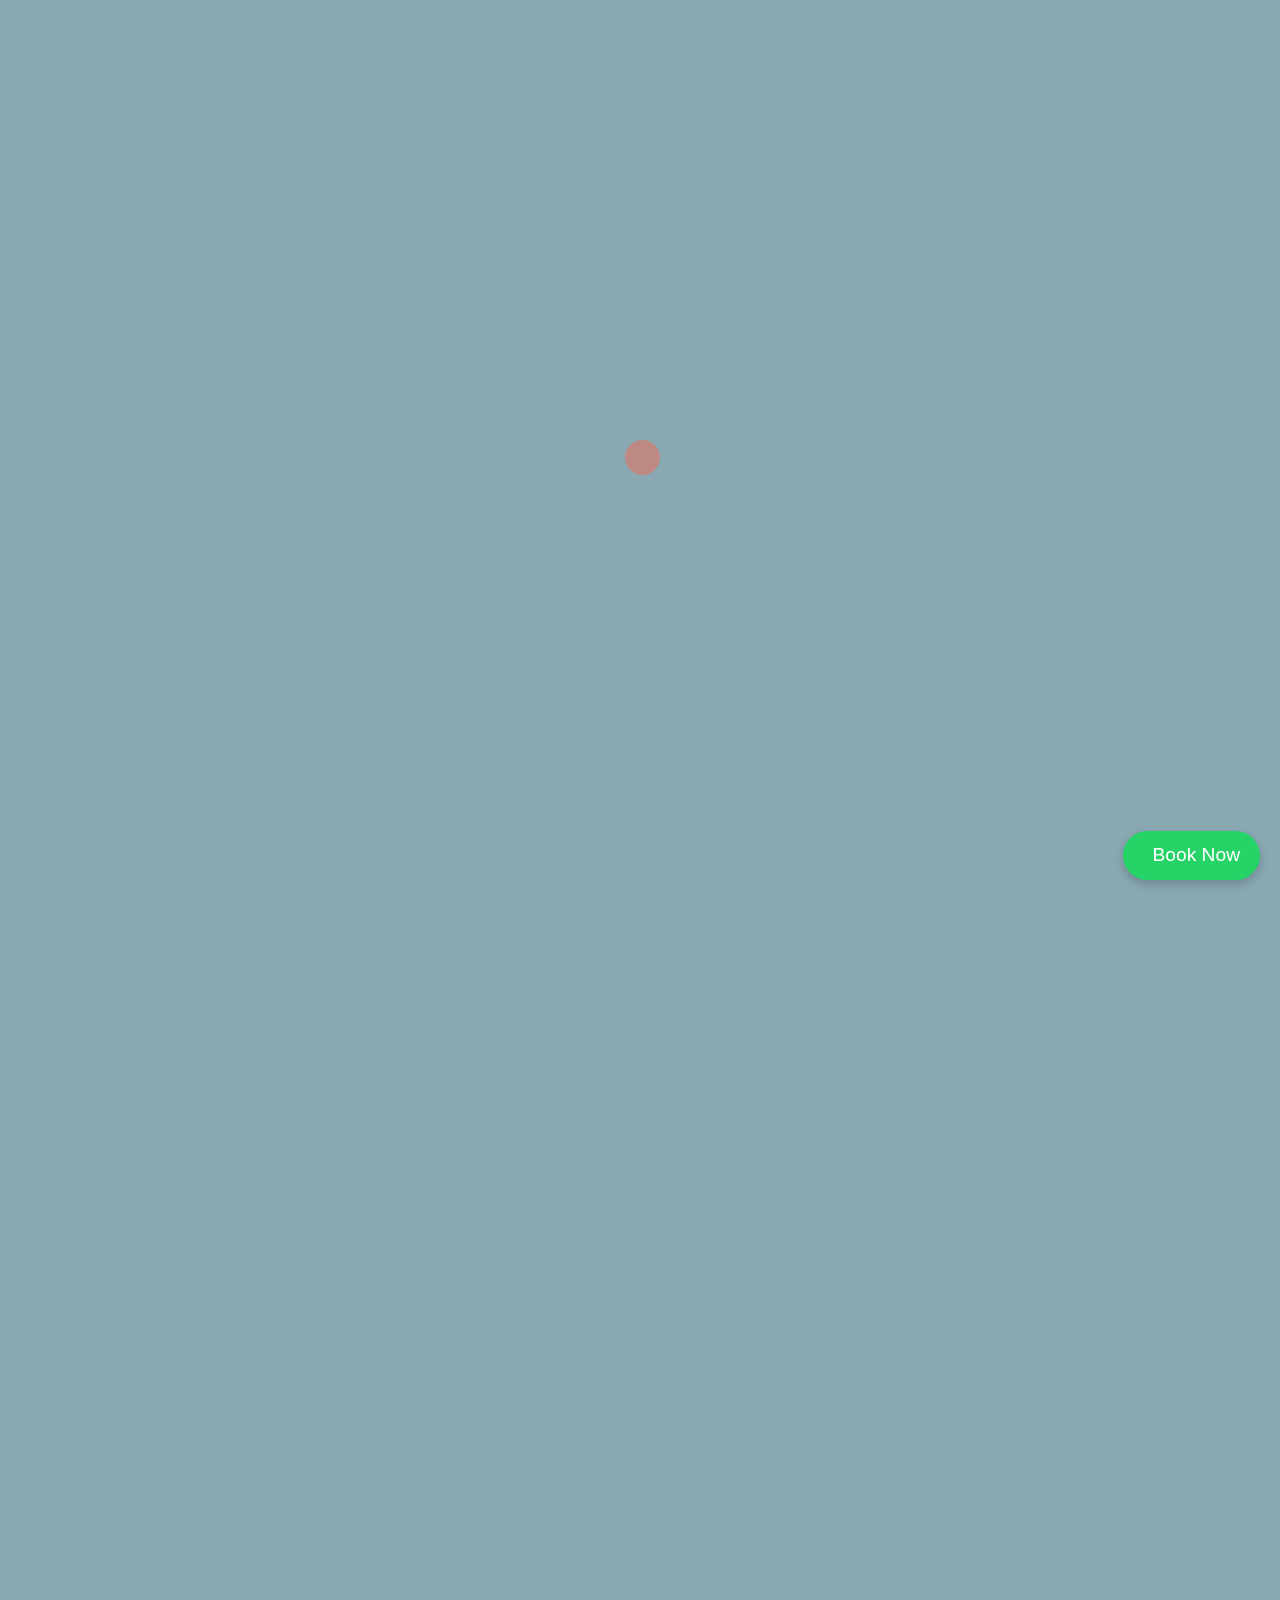
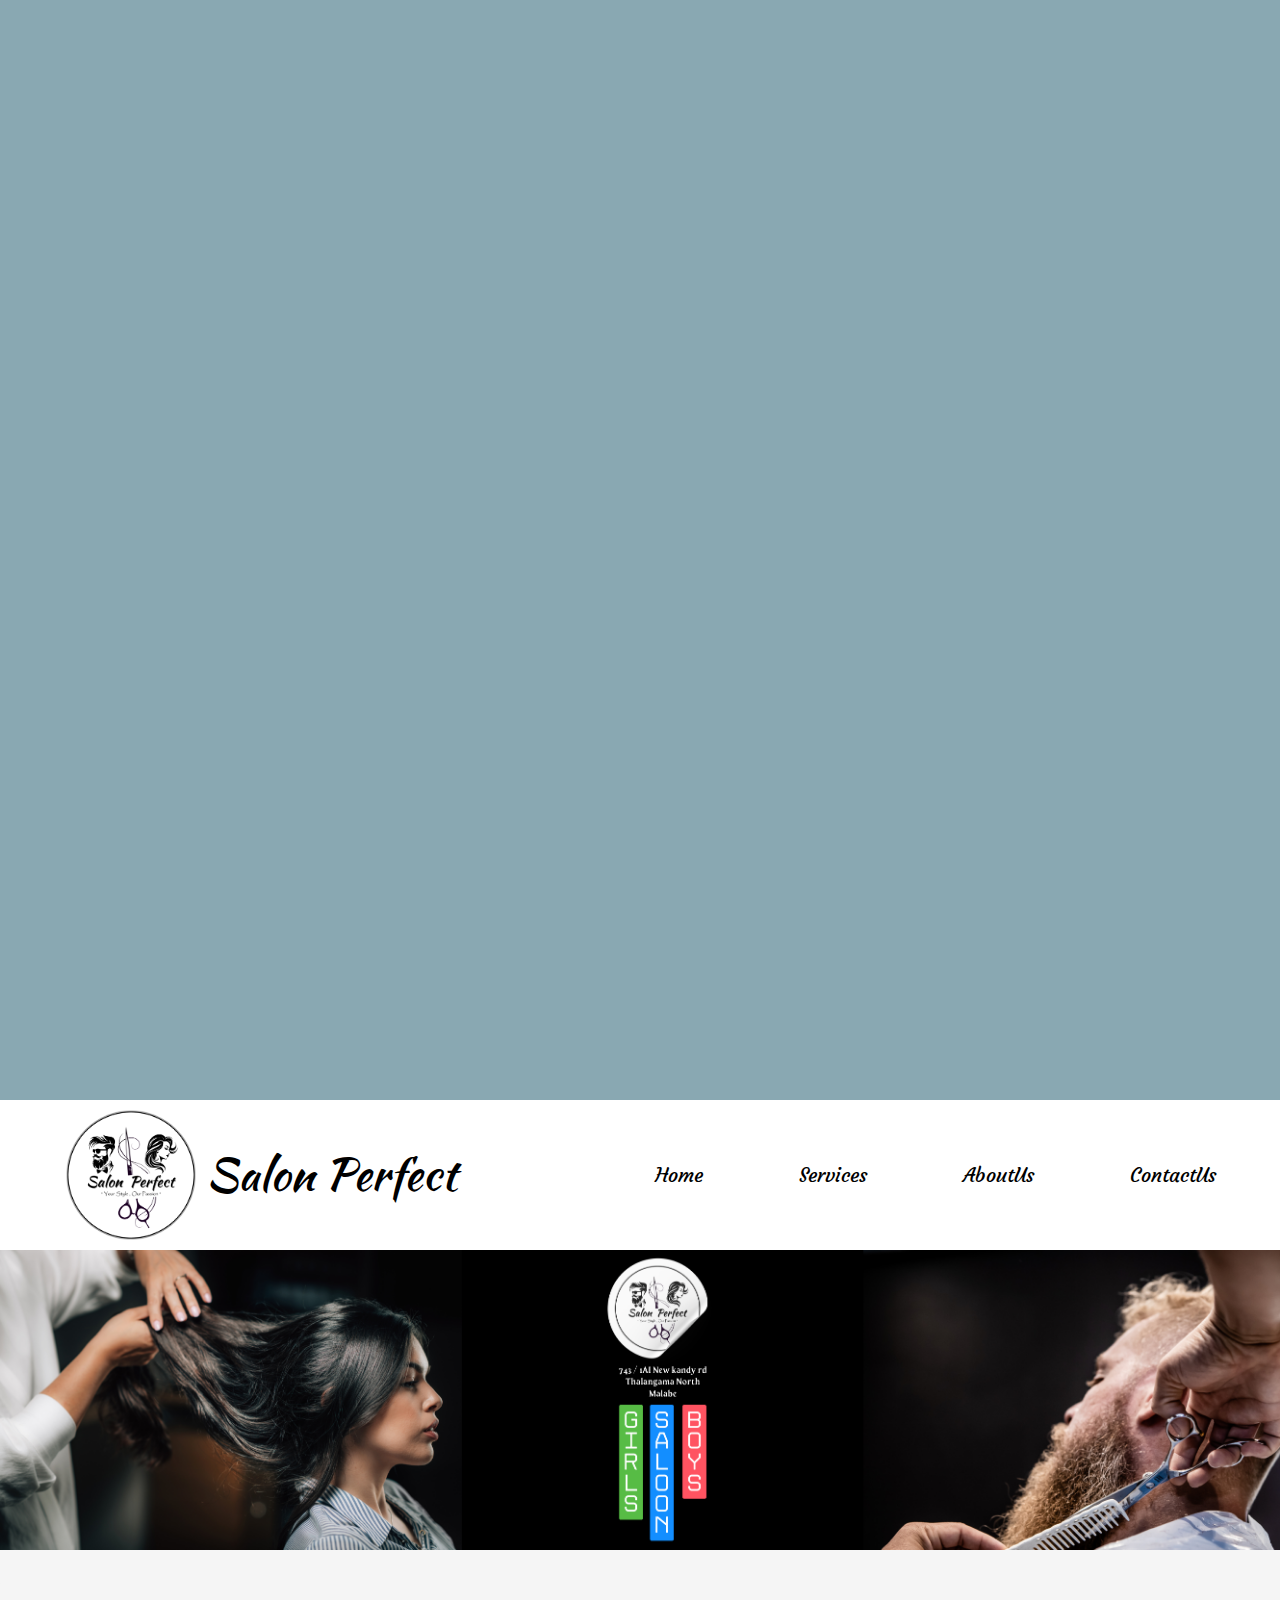
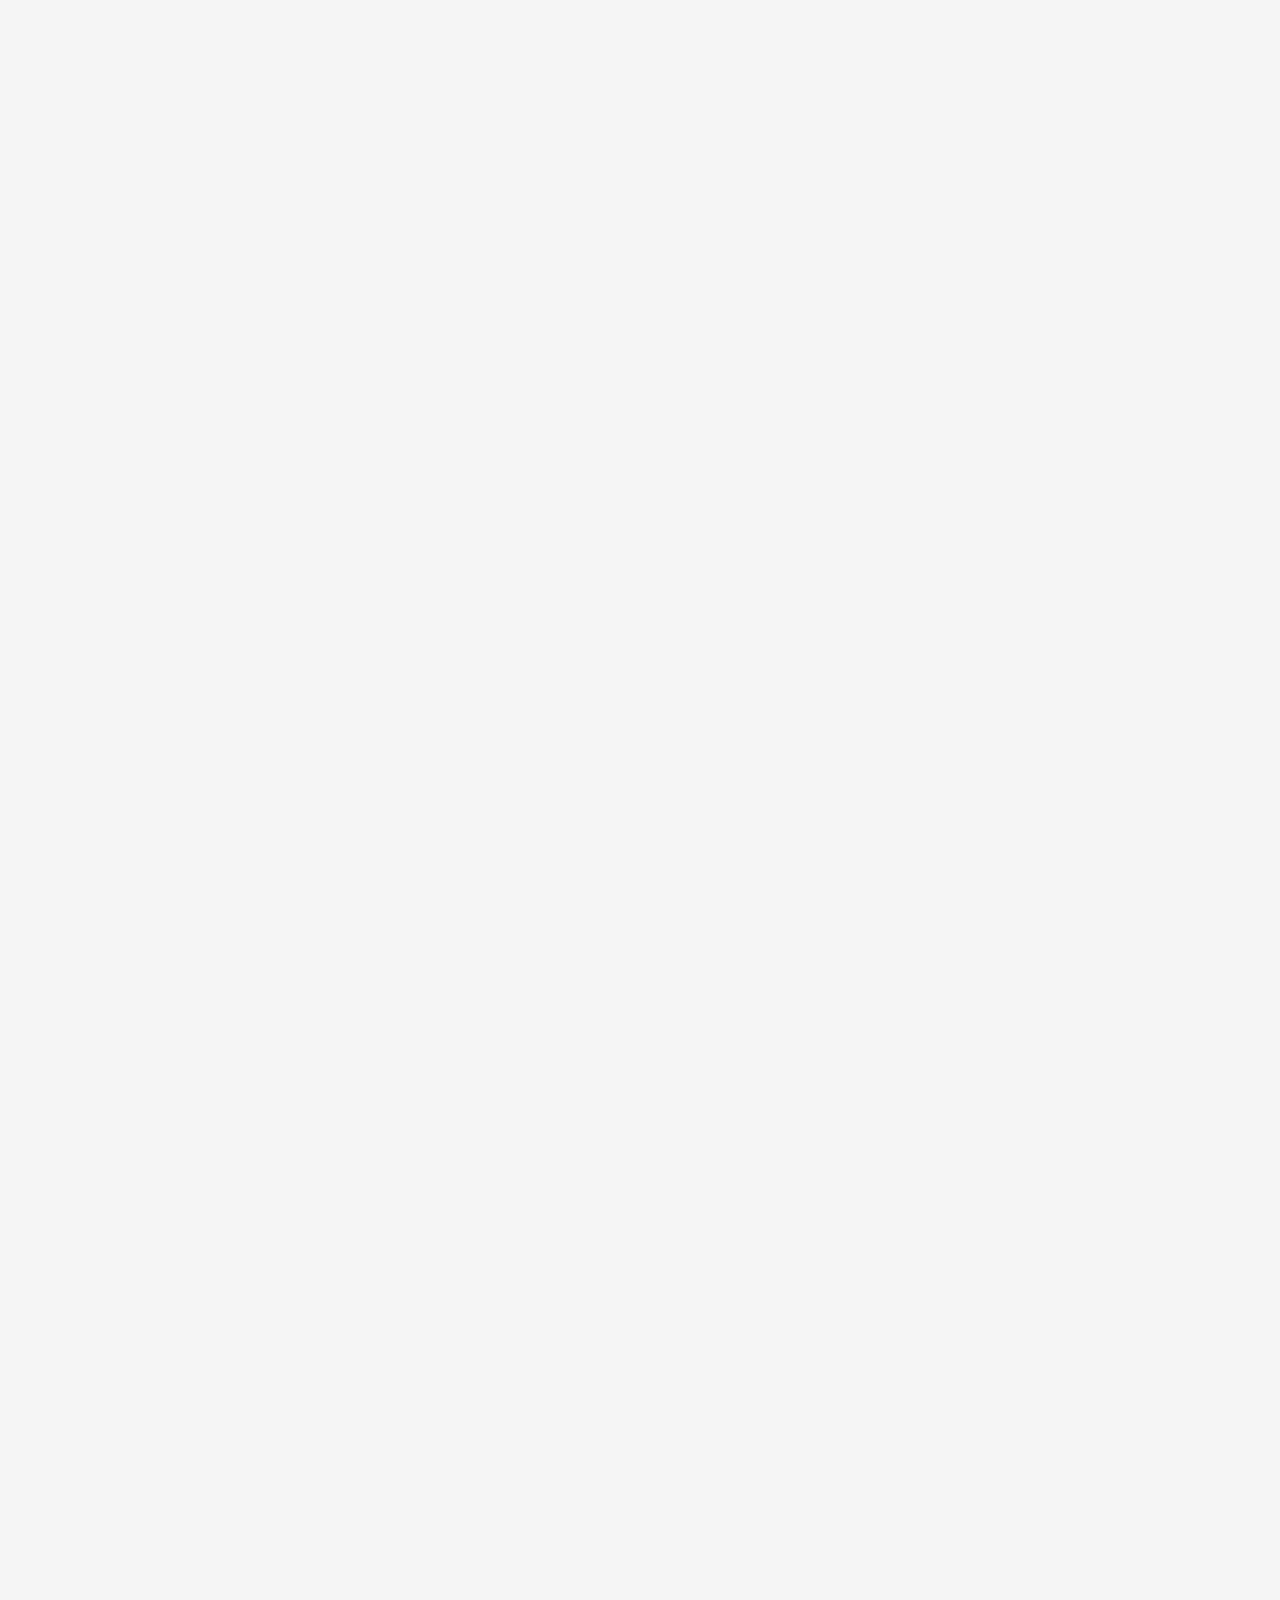
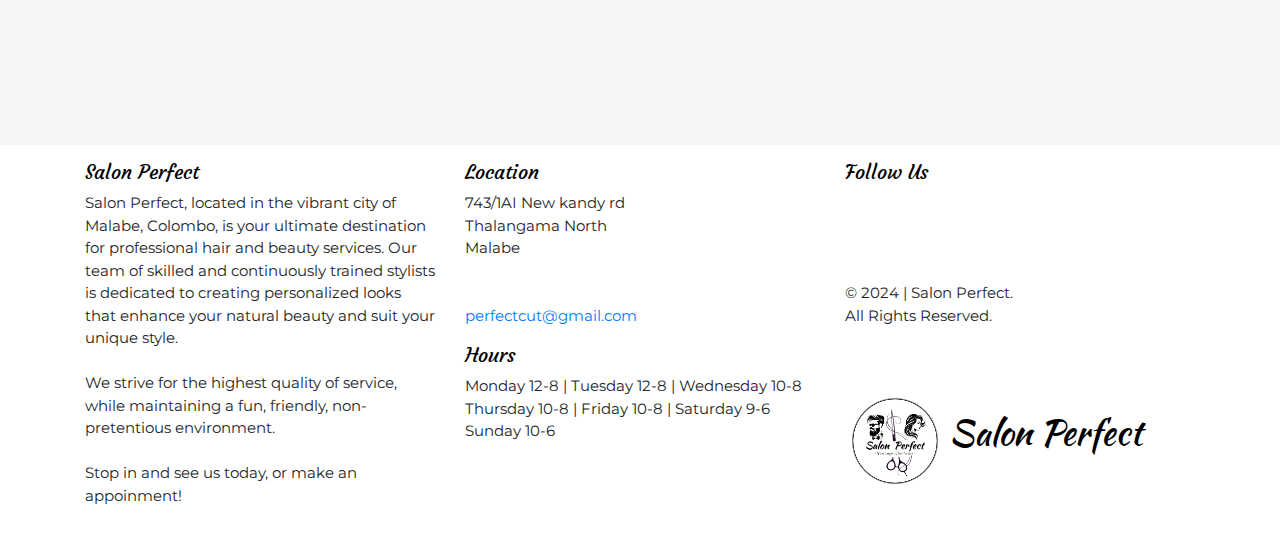
==== commit fab7df9d: "Merge pull request #5 from yasickogul/jathu" ====
--- a/aboutUs.html
+++ b/aboutUs.html
@@ -21,70 +21,70 @@
 
     <style>
        
-
-        .grid-container {
-            display: grid;
-    height: auto; /* Ensure the height adjusts dynamically */
-    grid-template-columns: 1fr 1fr 1fr 1fr;
-    grid-template-rows: repeat(4, auto); /* Ensure rows adjust consistently */
-    grid-template-areas: 
-        "heading1 number1 content1 para1"
-        "heading1 number2 content2 para2"
-        "heading1 number3 content3 para3"
-        "heading1 number4 content4 para4";
-    color: white;  
-    width: 100%;
-    margin: 0 auto;
-    margin-bottom: 50px;
-    margin-top: -20px;
-        }
-
-        .box {
-            border: 2px solid white;
-            height: 200px;
-            display: flex;
-            justify-content: center;
-            align-items: center;
-            text-align: center;
-            background-color: #0a2148;
-        }
-
-        #heading1 { 
-            grid-area: heading1;
-    background-color: #0a2148;
-    font-size: 40px;
+       .grid-container {
+    display: grid;
+    gap: 1.5rem; /* Reduced gap for smaller screens */
+    grid-template-columns: 1fr; /* Single column for better stacking */
+    grid-template-areas:
+        "heading"
+        "content"
+        "para";
+    background-color: #f5f5f5;
+    color: #503c3c;
+    padding: 1rem; /* Reduced padding for compactness */
+    border-radius: 10px;
+}
+
+/* Heading Style */
+.grid-container h1 {
+    font-size: 1.8rem; /* Smaller font size for mobile */
+    text-align: center;
+    margin-bottom: 1rem;
+}
+
+/* Box Style */
+.box {
+    background: #1b355e;
+    border-radius: 10px;
+    padding: 1rem;
+    text-align: center;
+    transition: transform 0.3s ease, background 0.3s ease;
+}
+.box .number,.box p,.box h2{
+    color: white;
+}
+
+.box:hover {
+    transform: scale(1.05);
+    background: #444a54;
+}
+
+.box h2 {
+    font-size: 1.2rem; /* Adjusted for smaller screens */
+    margin-bottom: 0.5rem;
+}
+
+.number {
+    font-size: 2rem; /* Scaled down for compactness */
     font-weight: bold;
-    color: white;
-    display: flex;
-    justify-content: center;
-    align-items: left;
-    height: 100%; /* Ensures it spans the full height of its grid area */
-    width: 100%;
-    margin: 0;
-    padding: 0;
-        }
-
-        #number1 { grid-area: number1; }
-        #number2 { grid-area: number2; }
-        #number3 { grid-area: number3; }
-        #number4 { grid-area: number4; }
-        
-        #content1 { grid-area: content1; border-right: none; }
-        #content2 { grid-area: content2; border-right: none; }
-        #content3 { grid-area: content3; border-right: none; }
-        #content4 { grid-area: content4; border-right: none; }
-
-        #para1 { grid-area: para1; border-left: none; }
-        #para2 { grid-area: para2; border-left: none; }
-        #para3 { grid-area: para3; border-left: none; }
-        #para4 { grid-area: para4; border-left: none; }
-
-        .number {
-            font-size: 100px;
-            font-weight: lighter;
-        }
-
-        .container .vision {
+}
+
+.box p {
+    font-size: 0.9rem; /* Reduced font size */
+    margin-top: 0.5rem;
+}
+
+/* Product Logos */
+.product_logo_row img {
+    max-width: 100%;
+    border-radius: 10px;
+    transition: transform 0.3s ease;
+}
+
+.product_logo_row img:hover {
+    transform: scale(1.1);
+}
+.container .vision {
             height: auto; /* Allow height to adjust dynamically */
             margin: 50px auto; /* Add spacing above and below */
             background-color: white;
@@ -110,24 +110,13 @@
             color: #0a2148;
         }
 
+
+   
         /* Responsive Design for Small Screens */
         @media only screen and (max-width: 550px) {
-            .grid-container {
-                margin-top: 30px;
-                grid-template-columns: 1fr 1fr;
-                grid-template-rows: auto auto auto auto auto auto;
-                grid-template-areas: 
-                    "heading1 heading1"
-                    "number1 content1"
-                    "para1 para1"
-                    "number2 content2"
-                    "para2 para2"
-                    "number3 content3"
-                    "para3 para3"
-                    "number4 content4"
-                    "para4 para4";
+            .grid-container{
+              margin-top: 50px;
             }
-
             .container .vision {
                 margin-top: 30px; /* Add spacing below the grid */
                 width: 95%;
@@ -143,578 +132,45 @@
         }
 
 /* image gallery css stating */
-
-.desktop_2 * {
-  font-family: Nunito, sans-serif;
-  margin-top: 0px;
-  margin-right: 0px;
-  margin-bottom: 0px;
-  margin-left: 0px;
-}
-
-.desktop_2 button {
-  cursor: pointer;
-}
-
-.desktop_2 img {
-  cursor: pointer;
-}
-
-.desktop_2 img:hover {
-  transform: scale(1.02);
-  transition-duration: 0.3s;
-  transition-timing-function: ease-in-out;
-  transition-delay: 0s;
-  transition-property: all;
-}
-
-.desktop_2 .hdImg {
-  display: none;
-}
-
-.desktop_2 .btn-box {
-  position: absolute;
-  top: 50%;
-  left: 50%;
-  transform: translate(-50%, -50%);
-  display: none;
-}
-
-.desktop_2 .project:hover .btn-box {
-  display: block;
-}
-
-.desktop_2 .Container {
-  width: 890px;
-  margin-top: 100px;
-  margin-right: auto;
-  margin-bottom: 50px;
-  margin-left: auto;
-}
-
-.desktop_2 .portfolio {
-  background-image: initial;
-  background-position-x: initial;
-  background-position-y: initial;
-  background-size: initial;
-  background-repeat: initial;
-  background-attachment: initial;
-  background-origin: initial;
-  background-clip: initial;
-  background-color: #89A8B2;
-  position: relative;
-  display: flex;
-  flex-wrap: wrap;
-  flex-direction: column;
-}
-
-.desktop_2 .project {
-  position: relative;
-  background-image: initial;
-  background-position-x: initial;
-  background-position-y: initial;
-  background-size: initial;
-  background-repeat: initial;
-  background-attachment: initial;
-  background-origin: initial;
-  background-clip: initial;
-}
-
-.desktop_2 .overlay {
-  position: fixed;
-  background-image: initial;
-  background-position-x: initial;
-  background-position-y: initial;
-  background-size: initial;
-  background-repeat: initial;
-  background-attachment: initial;
-  background-origin: initial;
-  background-clip: initial;
-  background-color: rgba(71, 69, 69, 0.7);
-  height: 100%;
-  width: 100%;
-  max-height: 100%;
-  top: 0px;
-  left: 0px;
-  z-index: 100;
-  display: none;
-  padding-top: 20px;
-  padding-right: 20px;
-  padding-bottom: 20px;
-  padding-left: 20px;
-}
-
-.desktop_2 .overlay-inner {
-  top: 50%;
-  right: 0px;
-  bottom: 0px;
-  left: 50%;
-  transform: translate(-50%, -50%);
-  background-image: initial;
-  background-position-x: initial;
-  background-position-y: initial;
-  background-size: initial;
-  background-repeat: initial;
-  background-attachment: initial;
-  background-origin: initial;
-  background-clip: initial;
-  background-color: white;
-  max-width: 700px;
-  width: fit-content;
-  padding-top: 35px;
-  padding-right: 20px;
-  padding-bottom: 20px;
-  padding-left: 20px;
-  position: relative;
-  border-top-left-radius: 10px;
-  border-top-right-radius: 10px;
-  border-bottom-right-radius: 10px;
-  border-bottom-left-radius: 10px;
-  opacity: 1;
-  max-width: 50%;
-  max-height: 85%;
-}
-
-.desktop_2 .close {
-  position: absolute;
-  top: 9px;
-  right: 15px;
-  background-image: none;
-  background-position-x: initial;
-  background-position-y: initial;
-  background-size: initial;
-  background-repeat: initial;
-  background-attachment: initial;
-  background-origin: initial;
-  background-clip: initial;
-  background-color: initial;
-  outline-color: initial;
-  outline-style: initial;
-  outline-width: 0px;
-  color: #474545;
-  border-top-width: 0px;
-  border-right-width: 0px;
-  border-bottom-width: 0px;
-  border-left-width: 0px;
-  border-top-style: initial;
-  border-right-style: initial;
-  border-bottom-style: initial;
-  border-left-style: initial;
-  border-top-color: initial;
-  border-right-color: initial;
-  border-bottom-color: initial;
-  border-left-color: initial;
-  border-image-source: initial;
-  border-image-slice: initial;
-  border-image-width: initial;
-  border-image-outset: initial;
-  border-image-repeat: initial;
-  text-transform: uppercase;
-  letter-spacing: 2px;
-}
-
-.desktop_2 .overlay-inner .hdImgs {
-  width: fit-content;
-  height: calc(80% - 55px);
-  display: flex;
-}
-
-.desktop_2 .overlay-inner img {
-  max-height: 100%;
-  max-width: 100%;
-  transform: none;
-}
-
-.desktop_2 .bigImg {
-  width: 665px;
-  height: 440px;
-  margin-top: 0px;
-  margin-right: 10px;
-  margin-bottom: 10px;
-  margin-left: 0px;
-  border-top-left-radius: 6px;
-  border-top-right-radius: 6px;
-  border-bottom-right-radius: 6px;
-  border-bottom-left-radius: 6px;
-}
-
-.desktop_2 .project-image {
-  height: 215px;
-  width: 215px;
-  margin-top: 0px;
-  margin-right: 10px;
-  margin-bottom: 10px;
-  margin-left: 0px;
-  border-top-left-radius: 6px;
-  border-top-right-radius: 6px;
-  border-bottom-right-radius: 6px;
-  border-bottom-left-radius: 6px;
-}
-
-.desktop_2 .above {
-  display: flex;
-}
-
-.desktop_2 .bottom {
-  display: flex;
-  justify-content: space-around;
-}
-
-@media (max-width: 1024px) {
-  .desktop_2 .project-image {
-    width: 165px;
-    height: 165px;
+.gallery {
+  display: grid;
+  gap: 10px;
+  grid-template-columns: repeat(3, 1fr); /* Default: 3 columns */
+  padding: 10px;
+  margin-bottom: 20px; /* Ensure space between gallery and footer */
+}
+
+.gallery-item {
+  display: flex; /* Use flexbox */
+  justify-content: center; /* Horizontally center the image */
+  align-items: center; /* Vertically center the image */
+}
+
+.gallery-item img {
+  width: 300px;
+  height: 400px;
+  border-radius: 5px;
+  box-shadow: 0 2px 5px rgba(0, 0, 0, 0.2);
+  transition: transform 0.3s ease;
+}
+
+.gallery-item img:hover {
+  transform: scale(1.05);
+}
+
+/* Media query for smaller devices */
+@media (max-width: 600px) {
+  .gallery {
+    grid-template-columns: 1fr; /* Single column for mobile view */
+    margin-bottom: 40px; /* Extra spacing for mobile view */
   }
 
-  .desktop_2 .Container {
-    width: 690px;
-    margin-top: 80px;
-    margin-right: auto;
-    margin-bottom: 50px;
-    margin-left: auto;
+  .gallery-item img {
+    width: 150px; /* Ensure image fits within the container */
+    height: 200px; /* Maintain aspect ratio */
   }
-
-  .desktop_2 .bigImg {
-    width: 515px;
-    height: 340px;
-  }
-}
-
-@media (max-width: 768px) {
-  .desktop_2 .project {
-    width: 220px;
-    display: inline-block;
-    margin-top: 0px;
-    margin-right: 0px;
-    margin-bottom: 0px;
-    margin-left: 0px;
-  }
-
-  .desktop_2 .project-first {
-    width: 450px;
-  }
-
-  .desktop_2 .above {
-    flex-direction: column;
-  }
-
-  .desktop_2 .portfolio {
-    justify-content: flex-start;
-  }
-
-  .desktop_2 .Container {
-    width: 450px;
-  }
-
-  .desktop_2 .bigImg {
-    width: 450px;
-  }
-
-  .desktop_2 .project-image {
-    width: 220px;
-    height: 200px;
-    margin-top: 0px;
-    margin-right: 0px;
-    margin-bottom: 10px;
-    margin-left: 0px;
-    display: inline-block;
-    padding-top: 0px;
-    padding-right: 0px;
-    padding-bottom: 0px;
-    padding-left: 0px;
-  }
-
-  .desktop_2 .side {
-    display: flex;
-    width: 450px;
-    justify-content: space-between;
-  }
-
-  .desktop_2 .bottom {
-    display: flex;
-    flex-wrap: wrap;
-    justify-content: space-between;
-    align-items: stretch;
-  }
-
-  .desktop_2 .project-image.last {
-    margin-top: 0px;
-    margin-right: 0px;
-    margin-bottom: 10px;
-    margin-left: 5px;
-  }
-
-  .desktop_2 .project-image.last {
-    margin-top: 0px;
-    margin-right: 0px;
-    margin-bottom: 10px;
-    margin-left: 0px;
-  }
-}
-
-@media (max-width: 500px) {
-  .desktop_2 .bigImg {
-    width: 250px;
-    height: 200px;
-  }
-
-  .desktop_2 .project {
-    width: 110px;
-    margin-top: 0px;
-    margin-right: 0px;
-    margin-bottom: 20px;
-    margin-left: 0px;
-  }
-
-  .desktop_2 .Container {
-    width: 250px;
-    margin-top: 80px;
-    margin-right: auto;
-    margin-bottom: 50px;
-    margin-left: auto;
-  }
-
-  .desktop_2 .project-image {
-    width: 110px;
-    height: 110px;
-  }
-
-  .desktop_2 .side {
-    flex-direction: row;
-    width: 250px;
-  }
-
-  .desktop_2 .project-image.last {
-    margin-top: 0px;
-    margin-right: 0px;
-    margin-bottom: 10px;
-    margin-left: 0px;
-  }
-
-  .desktop_2 .project.last-project {
-    margin-top: 0px;
-    margin-right: 0px;
-    margin-bottom: 0px;
-    margin-left: 30px;
-  }
-
-  .desktop_2 .project-first {
-    width: 250px;
-  }
-
-  .desktop_2 .overlay-inner {
-    max-width: 90%;
-  }
-}
-
-@import url('https://fonts.googleapis.com/css2?family=Nunito:wght@200;300;400;600;700;800&amp;display=swap');
-
-*,
-*:before,
-*:after {
-  -moz-box-sizing: border-box;
-  -webkit-box-sizing: border-box;
-  box-sizing: border-box;
-}
-
-
-.wk-desk-1 {
-  width: 8.333333%;
-}
-
-.wk-desk-2 {
-  width: 16.666667%;
-}
-
-.wk-desk-3 {
-  width: 25%;
-}
-
-.wk-desk-4 {
-  width: 33.333333%;
-}
-
-.wk-desk-5 {
-  width: 41.666667%;
-}
-
-.wk-desk-6 {
-  width: 50%;
-}
-
-.wk-desk-7 {
-  width: 58.333333%;
-}
-
-.wk-desk-8 {
-  width: 66.666667%;
-}
-
-.wk-desk-9 {
-  width: 75%;
-}
-
-.wk-desk-10 {
-  width: 83.333333%;
-}
-
-.wk-desk-11 {
-  width: 91.666667%;
-}
-
-.wk-desk-12 {
-  width: 100%;
-}
-
-@media (max-width: 1024px) {
-  .wk-ipadp-1 {
-    width: 8.333333%;
-  }
-
-  .wk-ipadp-2 {
-    width: 16.666667%;
-  }
-
-  .wk-ipadp-3 {
-    width: 25%;
-  }
-
-  .wk-ipadp-4 {
-    width: 33.333333%;
-  }
-
-  .wk-ipadp-5 {
-    width: 41.666667%;
-  }
-
-  .wk-ipadp-6 {
-    width: 50%;
-  }
-
-  .wk-ipadp-7 {
-    width: 58.333333%;
-  }
-
-  .wk-ipadp-8 {
-    width: 66.666667%;
-  }
-
-  .wk-ipadp-9 {
-    width: 75%;
-  }
-
-  .wk-ipadp-10 {
-    width: 83.333333%;
-  }
-
-  .wk-ipadp-11 {
-    width: 91.666667%;
-  }
-
-  .wk-ipadp-12 {
-    width: 100%;
-  }
-}
-
-@media (max-width: 768px) {
-  .wk-tab-1 {
-    width: 8.333333%;
-  }
-
-  .wk-tab-2 {
-    width: 16.666667%;
-  }
-
-  .wk-tab-3 {
-    width: 25%;
-  }
-
-  .wk-tab-4 {
-    width: 33.333333%;
-  }
-
-  .wk-tab-5 {
-    width: 41.666667%;
-  }
-
-  .wk-tab-6 {
-    width: 50%;
-  }
-
-  .wk-tab-7 {
-    width: 58.333333%;
-  }
-
-  .wk-tab-8 {
-    width: 66.666667%;
-  }
-
-  .wk-tab-9 {
-    width: 75%;
-  }
-
-  .wk-tab-10 {
-    width: 83.333333%;
-  }
-
-  .wk-tab-11 {
-    width: 91.666667%;
-  }
-
-  .wk-tab-12 {
-    width: 100%;
-  }
-}
-
-@media (max-width: 500px) {
-  .wk-mobile-1 {
-    width: 8.333333%;
-  }
-
-  .wk-mobile-2 {
-    width: 16.666667%;
-  }
-
-  .wk-mobile-3 {
-    width: 25%;
-  }
-
-  .wk-mobile-4 {
-    width: 33.333333%;
-  }
-
-  .wk-mobile-5 {
-    width: 41.666667%;
-  }
-
-  .wk-mobile-6 {
-    width: 50%;
-  }
-
-  .wk-mobile-7 {
-    width: 58.333333%;
-  }
-
-  .wk-mobile-8 {
-    width: 66.666667%;
-  }
-
-  .wk-mobile-9 {
-    width: 75%;
-  }
-
-  .wk-mobile-10 {
-    width: 83.333333%;
-  }
-
-  .wk-mobile-11 {
-    width: 91.666667%;
-  }
-
-  .wk-mobile-12 {
-    width: 100%;
-  }
-}
+}
+
 /* image gallery css ending */
 
     </style>
@@ -724,8 +180,9 @@
 </head>
 
 <body>
-  <div class="ParentCircle">
+  <div class="ParentCircle"></div>
     <div class="circle"></div>
+  
     <header>
 
         <nav class="navbar navbar-expand-md" >
@@ -756,55 +213,69 @@
         </nav>
     </header>
 
-    <div class="spacer"></div>
+    <!-- <div class="spacer"></div> -->
+    <br><br><br><br><br><br>
+    
     <main>
+        <section>
+            <div class="container1 block">
+                <img src="images/salo.png" alt="SaloonImg" width="100%">
+                <br> <br>
+            </div>
+        </section>
+    
         <div class="container1">
            
             <div class="why-us">
-                <div class="grid-container">
-                    <!-- First Row -->
-                    <div class="heading box" id="heading1" data-aos="fade-right">
-                        <h1>Why Us?</h1>
-                    </div>
-                    <div class="number box" id="number1" data-aos="fade-left">01</div>
-                    <div class="box content" id="content1" data-aos="fade-left">
-                        <h2>Excellence in every cut</h2>
-                    </div>
-                    <div class="box extra" id="para1" data-aos="fade-left">
-                        <p>This is the space to introduce the business and what it has to offer. Define the qualities and values that make it unique.</p>
-                    </div>
-            
-                    <!-- Second Row -->
-                    <div class="number box" id="number2" data-aos="fade-left">02</div>
-                    <div class="box content" id="content2" data-aos="fade-left">
-                        <h2>A legacy of style and tradition</h2>
-                    </div>
-                    <div class="box extra" id="para2">
-                        <p>This is the space to introduce the business and what it has to offer. Define the qualities and values that make it unique.</p>
-                    </div>
-            
-                    <!-- Third Row -->
-                    <div class="number box" id="number3" data-aos="fade-left">03</div>
-                    <div class="box content" id="content3" data-aos="fade-left">
-                        <h2>Mastering the art of barbering</h2>
-                    </div>
-                    <div class="box extra" id="para3" data-aos="fade-left">
-                        <p>This is the space to introduce the business and what it has to offer. Define the qualities and values that make it unique.</p>
-                    </div>
-            
-                    <!-- Fourth Row -->
-                    <div class="number box" id="number4" data-aos="fade-left">04</div>
-                    <div class="box content" id="content4" data-aos="fade-left">
-                        <h2>Styling with pride</h2>
-                    </div>
-                    <div class="box extra" id="para4" data-aos="fade-left">
-                        <p>This is the space to introduce the business and what it has to offer. Define the qualities and values that make it unique.</p>
-                    </div>
-                </div>
+              <div class="grid-container">
+                <h1 data-aos="fade-right">Why Us?</h1>
+                <div class="box" data-aos="fade-left">
+                    <div class="number">01</div>
+                    <h2>Excellence in Every Cut</h2>
+                    <p>We provide unmatched haircuts that suit your style and personality.</p>
+                </div>
+                <div class="box" data-aos="fade-right">
+                    <div class="number">02</div>
+                    <h2>A Legacy of Style</h2>
+                    <p>Blending tradition with modern trends for the perfect look.</p>
+                </div>
+                <div class="box" data-aos="fade-left">
+                    <div class="number">03</div>
+                    <h2>Art of Barbering</h2>
+                    <p>Our stylists masterfully craft looks that bring out your best.</p>
+                </div>
+                <div class="box" data-aos="fade-right">
+                    <div class="number">04</div>
+                    <h2>Styling with Pride</h2>
+                    <p>Your style, our pride. Elevate your look with us!</p>
+                </div>
+            </div>
             
                 <!-- Vision Section -->
-                <div class="container" data-aos="fade-right">
-                    <h1 class="vision">Our gallery</h1>
+                <div class="container">
+                    <h1 class="vision" data-aos="fade-left">Our gallery</h1>
+                    <!-- gallery html -->
+                    <div class="gallery">
+                      <div class="gallery-item">
+                        <img src="images/aboutUs/img1.jpg" alt="Photo 1" data-aos="fade-right">
+                      </div>
+                      <div class="gallery-item">
+                        <img src="images/aboutUs/img2.jpg" alt="Photo 2" data-aos="fade-left">
+                      </div>
+                      <div class="gallery-item">
+                        <img src="images/aboutUs/img3.jpg" alt="Photo 3" data-aos="fade-right">
+                      </div>
+                      <div class="gallery-item">
+                        <img src="images/aboutUs/img4.jpg" alt="Photo 4" data-aos="fade-left">
+                      </div>
+                      <div class="gallery-item">
+                        <img src="images/aboutUs/img5.jpg" alt="Photo 5" data-aos="fade-right">
+                      </div>
+                      <div class="gallery-item">
+                        <img src="images/aboutUs/img6.jpg" alt="Photo 5" data-aos="fade-left">
+                      </div>
+                    </div>
+                 
             
                 </div>
             </div>
@@ -812,119 +283,11 @@
 
             <!-- image gallery starting -->
 
-            <div class="desktop_2" unique-script-id="w-w-dm-id">
-                <div class="Container">
-                  <div class="portfolio">
-                    <div class="above">
-                      <div class="project project-first">
-                        <img alt="" class="bigImg image-block" src="images/aboutUs/img6.jpg" data-aos="fade-right">
-                        <div class="overlay">
-                          <div class="overlay-inner">
-                            <button class="close">
-                              Close X
-                            </button>
-                            <div class="hdImgs">
-                              <img alt="" class="againImg" src="images/aboutUs/img6.jpg" data-aos="fade-left">
-                            </div>
-                          </div>
-                        </div>
-                        <div class="btn-box">
+                     <div class="btn-box">
                           
                         </div>
                       </div>
-                      <div class="side">
-                        <div class="project">
-                          <img alt="" class="project-image" src="images/aboutUs/img2.jpg" data-aos="fade-left">
-                          <div class="overlay">
-                            <div class="overlay-inner">
-                              <button class="close">
-                                Close X
-                              </button>
-                              <div class="hdImgs">
-                                <img alt="" class="againImg" src="https://workik-widget-assets.s3.amazonaws.com/widget-assets/images/d22.png" data-aos="fade-left">
-                              </div>
-                            </div>
-                          </div>
-                          <div class="btn-box">
-                            
-                          </div>
-                        </div>
-                        <div class="project">
-                          <img alt="" class="project-image" src="images/aboutUs/img1.jpg" data-aos="fade-left">
-                          <div class="hdImg">
-                            <img alt="" class="againImg" src="https://workik-widget-assets.s3.amazonaws.com/widget-assets/images/d14.png" data-aos="fade-left">
-                          </div>
-                          <div class="btn-box">
-                           
-                          </div>
-                        </div>
-                      </div>
-                    </div>
-                    <div class="bottom">
-                      <div class="project">
-                        <img alt="" class="project-image" src="images/aboutUs/img1.jpg" data-aos="fade-left">
-                        <div class="overlay">
-                          <div class="overlay-inner">
-                            <button class="close">
-                              Close X
-                            </button>
-                            <div class="hdImgs">
-                              <img alt="" class="againImg" src="images/aboutUs/img2.jpg" data-aos="fade-left">
-                            </div>
-                          </div>
-                        </div>
-                        <div class="btn-box">
-            
-                        </div>
-                      </div>
-                      <div class="project">
-                        <img alt="" class="project-image" src="images/aboutUs/img3.jpg" data-aos="fade-up">
-                        <div class="overlay">
-                          <div class="overlay-inner">
-                            <button class="close">
-                              Close X
-                            </button>
-                            <div class="hdImgs">
-                              <img alt="" class="againImg" src="images/aboutUs/img4.jpg"data-aos="fade-up">
-                            </div>
-                          </div>
-                        </div>
-                        <div class="btn-box">
-                          
-                        </div>
-                      </div>
-                      <div class="project">
-                        <img alt="" class="project-image" src="images/aboutUs/img5.jpg" data-aos="fade-up">
-                        <div class="overlay">
-                          <div class="overlay-inner">
-                            <button class="close">
-                              Close X
-                            </button>
-                            <div class="hdImgs">
-                              <img alt="" class="againImg" src="images/aboutUs/img6.jpg" data-aos="fade-left">
-                            </div>
-                          </div>
-                        </div>
-                        <div class="btn-box">
-                        </div>
-                      </div>
-                      <div class="project">
-                        <img alt="" class="project-image last" src="images/aboutUs/img3.jpg" data-aos="fade-left">
-                        <div class="overlay">
-                          <div class="overlay-inner">
-                            <button class="close">
-                              Close X
-                            </button>
-                            <div class="hdImgs">
-                              <img alt="" class="againImg" src="images/aboutUs/img4.jpg">
-                            </div>
-                          </div>
-                        </div>
-                        <div class="btn-box">
-                          
-                        </div>
-                      </div>
-                    </div>
+                    
                   </div>
                 </div>
               </div>
@@ -972,7 +335,7 @@
             </div>
         </div>
         <a href="https://wa.me/94773802254" target="_blank" class="whatsapp-btn">
-            <i class="fab fa-whatsapp"></i>  Chat With Us 
+            <i class="fab fa-whatsapp"></i>  Book Now 
         </a>
 
 
--- a/cursorMovement.css
+++ b/cursorMovement.css
@@ -0,0 +1,18 @@
+.ParentCircle {
+    margin: 0;
+    height: 300vh;
+    background-color: #89A8B2;
+    position: relative;
+   
+}
+
+.circle {
+margin-top: 5px;
+    width: 35px;
+    height: 35px;
+    background-color: rgba(255, 99, 71, 0.448);
+    border-radius: 50%;
+    position: absolute;
+    pointer-events: none; /* So the circle does not interfere with cursor */
+    z-index: 10;
+}
--- a/style.css
+++ b/style.css
@@ -1,6 +1,6 @@
 .navbar {
     /* background: linear-gradient(to left, #231f20e6 15%, #d4af37,#eff1f3); */
-    background: #ffffff;
+    background: white;
     position: fixed;
     z-index: 2;
     width: 100%;
@@ -22,16 +22,8 @@
     }
 }
 
-/* Adjust for larger screen sizes */
-@media (min-width: 768px) {
-    .navbar-nav {
-        flex-direction: row; 
-        justify-content: flex-end; 
-    }
-}
-
-
-/* old */
+
+
 
 
 .try {
@@ -49,26 +41,10 @@
 .navbar-brand {
     font-family: 'Kaushan Script', cursive;
     font-size: 45px;
-    color: #990099;
+    color: black;
     padding-left: 40px;
     margin-right: 300px;
-    text-shadow: 2px 2px 5px rgba(153, 0, 153, 0.6), 0 0 15px rgba(153, 0, 153, 0.4);
-    background: linear-gradient(90deg, #990099, #ff99ff);
-    -webkit-background-clip: text; 
-    -webkit-text-fill-color: transparent; 
-    color: transparent; 
-    background-clip: text; 
-    
-    transition: letter-spacing 0.4s ease, text-shadow 0.4s ease;
-}
-
-
-.navbar-brand:hover {
-   
-    letter-spacing: 3px;
-    text-shadow: 2px 2px 10px rgba(35, 30, 35, 0.8), 0 0 20px rgba(255, 153, 255, 0.7);
-}
-
+}
 
 .nav-link {
     font-family: 'Courgette', cursive;
@@ -78,15 +54,10 @@
     padding-right: 40px;
 }
 .nav-link:hover {
-    color: #7f878d;
-    background-color: rgba(118, 141, 148, 0.258);
-    border-radius: 100px;
-    text-shadow: 0 0 10px #ad3aaf, 0 0 20px #ad3aaf;
-    transform: scale(1.1);
-    box-shadow: 0 4px 8px rgba(173, 58, 175, 0.4);
-    transition: all 0.3s ease-in-out;
-}
-
+    color: #007bff;
+    background-color: rgba(0, 123, 255, 0.1);
+    border-radius: 4px;
+}
 
 
 .nav-item {
@@ -97,7 +68,7 @@
 }
 
 body {
-    background:  #F5F5F5 ;
+    background: #f5f5f5;
 }
 
 /*.carousel-item img {*/
@@ -286,116 +257,157 @@
 
 footer {
     margin-top: 20px;
-    background: linear-gradient(to right, #ffffff, #ffffff);
-    padding: 20px 0;
-    border: none; /* Removes the line between footer and body */
-    box-shadow: 0 -2px 4px rgba(0, 0, 0, 0.1); /* Subtle shadow for separation */
-}
+    /* background: linear-gradient(to left,  #231f20e6 15%, #d4af37,#eff1f3); */
+    background: white;
+}
+
 
 .footer_social {
-    color: #6a0dad;
+    color: purple;
     font-size: 30px;
     padding: 5px;
-    transition: transform 0.3s ease, color 0.3s ease;
-}
-
-.footer_social:hover {
-    color: #990099;
-    transform: scale(1.1);
+    /*padding-top:10px;*/
 }
 
 .footer-col {
     text-align: left;
     padding: 15px;
-    margin: 5px; /* Adds subtle spacing between containers */
-    background-color: rgba(255, 255, 255, 0.7);
-    border-radius: 5px;
-    box-shadow: 0 1px 3px rgba(0, 0, 0, 0.1); /* Subtle shadow */
-    transition: transform 0.3s ease, background-color 0.3s ease;
-}
-
-.footer-col:hover {
-    background-color: #99a6a6;
-    transform: translateY(-3px); /* Small hover effect */
 }
 
 #footer-brand {
     font-family: 'Kaushan Script', cursive;
     font-size: 35px;
-    color: #990099;
+    color: black;
 }
 
 .footer-headding {
     font-family: 'Courgette', cursive;
     font-size: 20px;
-    color: #6a0dad;
-    margin-bottom: 8px;
+    color: black;
 }
 
 .footer-para {
     font-family: 'Montserrat', sans-serif;
-    font-size: 14px;
-    line-height: 1.6;
-    color: #444;
-}
-
+    font-size: 15px
+}
+
+
+
+
+@media only screen and (max-width: 1024px) {
+
+    .nav-item {
+        display: inline-block;
+        padding: 10px;
+        padding-left: 20px;
+        padding-right: 20px;
+    }
+    .spacer {
+
+        height: 170px;
+    }
+    .navbar-brand {
+
+        padding-left: 15px;
+    }
+
+}
+
+@media only screen and (max-width: 768px) {
+
+    .nav-item {
+        display: inline-block;
+        padding: 10px;
+        padding-left: 10px;
+        padding-right: 10px;
+    }
+
+    .navbar-brand {
+        font-size: 38px;
+    }
+    .navbar-brand img {
+        max-width: 30%;
+
+    }
+    .navbar-brand {
+
+        padding-left: 5px;
+    }
+    #footer-brand {
+        font-size: 35px;
+
+    }
+    .footer-img {
+        display: none;
+    }
+    
+
+}
+
+@media only screen and (max-width: 479px) {
+    .navbar-brand {
+        font-size: 30px;
+    }
+    .navbar-brand img {
+        max-width: 23%;
+        /*display: none;*/
+    }
+
+    .navbar-brand {
+        padding-left: 5px;
+    }
+    .footer-about {
+        display: none;
+    }
+    .footer-img {
+        display: none;
+    }
+    #footer-brand {
+        /*font-size: 30px;*/
+        display: none;
+    }
+    .spacer {
+
+        height: 116px;
+    }
+}
+/* WhatsApp Button */
 .whatsapp-btn {
     position: fixed;
     bottom: 20px;
     right: 20px;
-    background: linear-gradient(to right, #25d366, #20c354);
+    background-color: #25d366;
     color: #fff;
-    font-size: 1rem;
+    font-size: 1.2rem;
     font-family: 'Poppins', sans-serif;
     font-weight: 500;
     text-decoration: none;
     border-radius: 50px;
-    padding: 10px 15px;
-    box-shadow: 0 3px 8px rgba(0, 0, 0, 0.2);
+    padding: 10px 20px;
+    box-shadow: 0 4px 10px rgba(0, 0, 0, 0.2);
     display: flex;
     align-items: center;
-    transition: transform 0.3s ease, box-shadow 0.3s ease;
+    transition: background-color 0.3s ease, transform 0.3s ease;
 }
 
 .whatsapp-btn i {
-    margin-right: 8px;
-    font-size: 1.3rem;
+    margin-right: 10px;
+    font-size: 1.5rem;
 }
 
 .whatsapp-btn:hover {
+    background-color: #1ebe57;
     transform: scale(1.1);
-    box-shadow: 0 5px 12px rgba(0, 0, 0, 0.3);
-}
-
-/* Responsive Styles */
-@media only screen and (max-width: 768px) {
-    .footer-col {
-        margin: 5px; /* Maintain subtle spacing on smaller screens */
-    }
-
+}
+
+@media (max-width: 768px) {
     .whatsapp-btn {
-        font-size: 0.9rem;
-        padding: 8px 12px;
+        font-size: 1rem;
+        padding: 8px 15px;
     }
 
     .whatsapp-btn i {
         margin-right: 5px;
-        font-size: 1.1rem;
-    }
-}
-
-@media only screen and (max-width: 479px) {
-    .footer-col {
-        padding: 10px;
-        margin: 5px; /* Consistent spacing */
-    }
-
-    #footer-brand {
-        font-size: 30px;
-    }
-
-    .whatsapp-btn {
-        font-size: 0.8rem;
-        padding: 6px 10px;
-    }
-}
+        font-size: 1.2rem;
+    }
+}
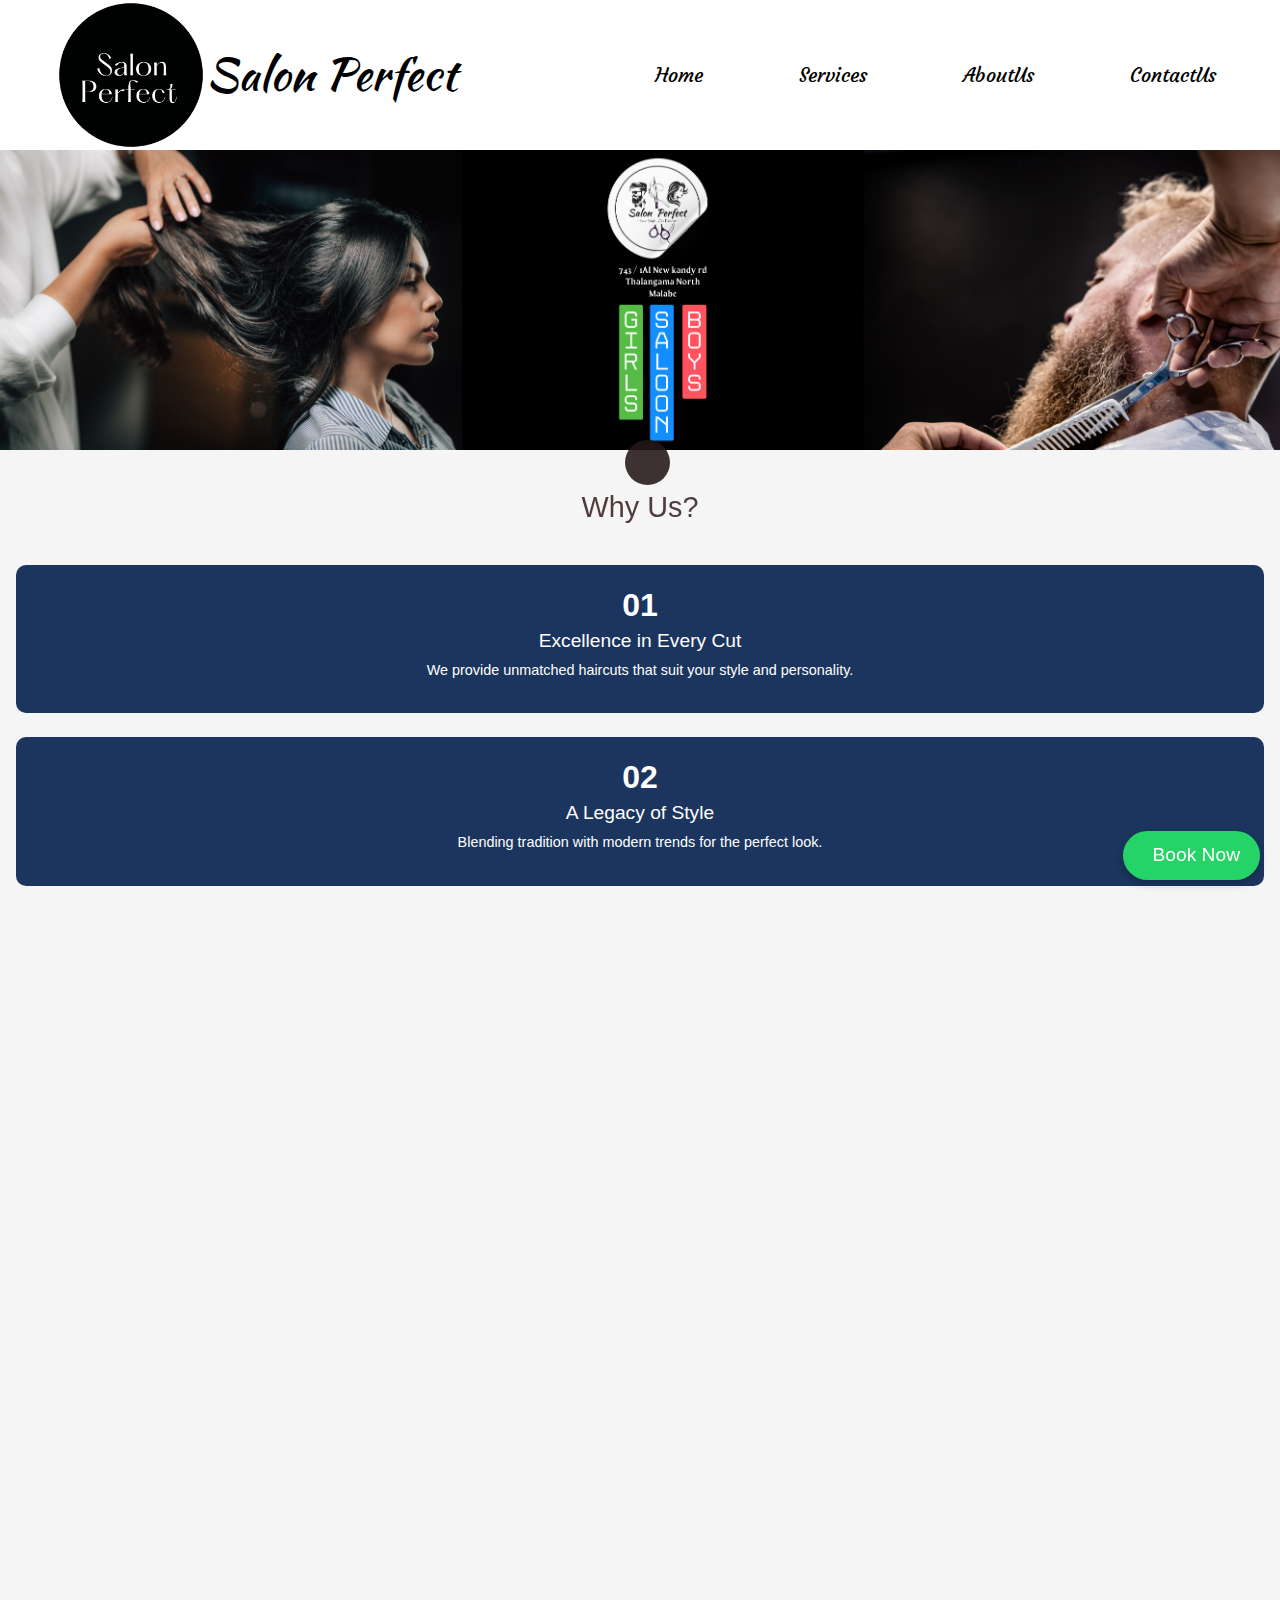
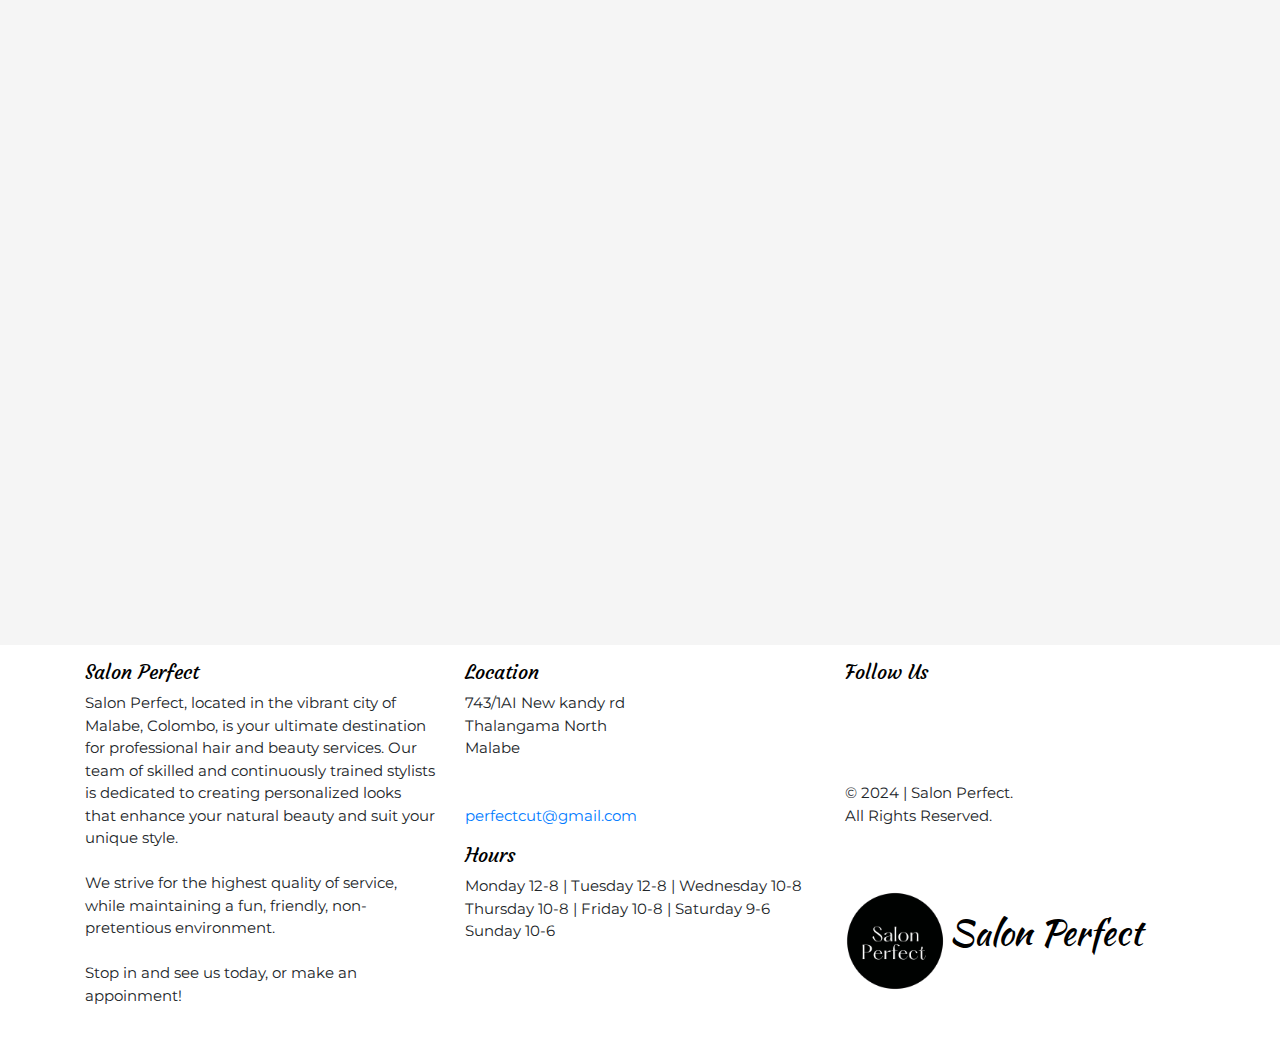
==== commit 894bf6cf: "Update aboutUs.html" ====
--- a/aboutUs.html
+++ b/aboutUs.html
@@ -16,7 +16,7 @@
      <link rel="stylesheet" href="https://unpkg.com/aos@next/dist/aos.css" /> <!--fade-right fade-left animation -->
     <!-- --icon -->
     <link rel="icon" href="images/SaloonLogo.png" type="image/x-icon">
-    <title>aboutUS | Salon Perfect</title>
+    <title>aboutUS | salon perfect</title>
 
 
     <style>
--- a/cursorMovement.css
+++ b/cursorMovement.css
@@ -1,16 +1,15 @@
 .ParentCircle {
     margin: 0;
-    height: 300vh;
     background-color: #89A8B2;
     position: relative;
-   
+   z-index: 0;
 }
 
 .circle {
 margin-top: 5px;
-    width: 35px;
-    height: 35px;
-    background-color: rgba(255, 99, 71, 0.448);
+    width: 45px;
+    height: 45px;
+    background-color: rgba(36, 23, 23, 0.883);
     border-radius: 50%;
     position: absolute;
     pointer-events: none; /* So the circle does not interfere with cursor */
--- a/style.css
+++ b/style.css
@@ -22,8 +22,16 @@
     }
 }
 
-
-
+/* Adjust for larger screen sizes */
+@media (min-width: 768px) {
+    .navbar-nav {
+        flex-direction: row; 
+        justify-content: flex-end; 
+    }
+}
+
+
+/* old */
 
 
 .try {
@@ -320,6 +328,7 @@
         padding: 10px;
         padding-left: 10px;
         padding-right: 10px;
+        background-color: white;
     }
 
     .navbar-brand {
@@ -410,4 +419,4 @@
         margin-right: 5px;
         font-size: 1.2rem;
     }
-}
+}